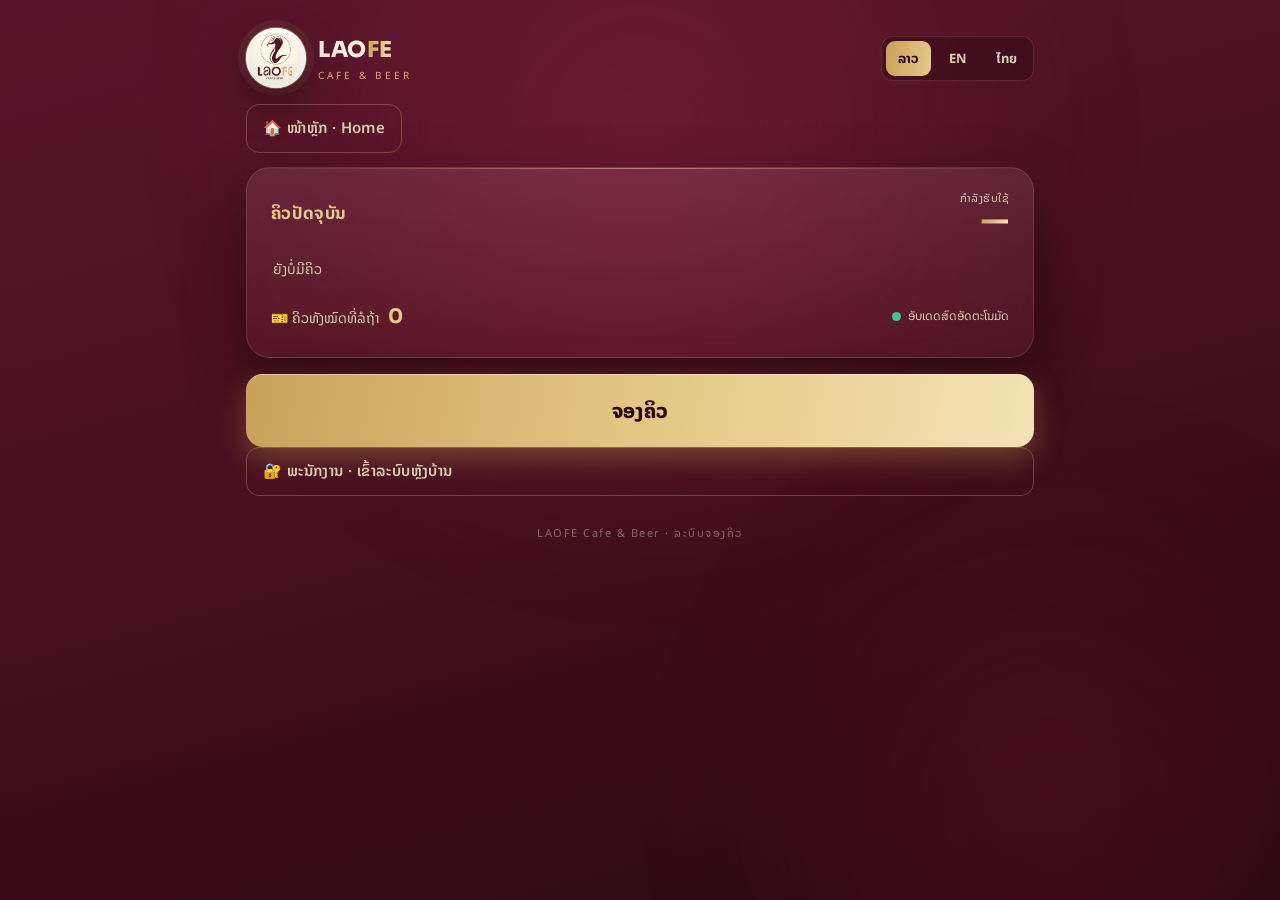
==== queue.html @ 15c80d72 "Add files via upload" ====
<!DOCTYPE html>
<html lang="lo">
<head>
<meta charset="UTF-8">
<meta name="viewport" content="width=device-width, initial-scale=1, viewport-fit=cover">
<title>LAOFE — ຈອງຄິວ</title>
<meta name="theme-color" content="#4A1020">
<link rel="icon" href="[data-uri]">
<link rel="stylesheet" href="theme.css?v7">
<style>.hide{display:none!important}</style>
</head>
<body>
<div class="wrap">

  <!-- topbar: brand + language -->
  <div class="topbar">
    <div class="brand brand-row">
      <div class="mark" id="logo"><img src="[data-uri]" alt="LAOFE"></div>
      <div class="brand-txt">
        <h1>LAO<em>FE</em></h1>
        <div class="sub">CAFE &amp; BEER</div>
      </div>
    </div>
    <div class="langsw" id="langSw">
      <button type="button" data-lang="la">ລາວ</button>
      <button type="button" data-lang="en">EN</button>
      <button type="button" data-lang="th">ไทย</button>
    </div>
  </div>

  <!-- ============ ໜ້າເລີ່ມຕົ້ນ (HOME) ============ -->
  <div id="viewHome">
    <a href="index.html" class="btn ghost small backhome" data-i18n="to_home">🏠 ໜ້າຫຼັກ · Home</a>
    <div class="card board">
      <div class="board-head">
        <h2 style="margin:0" data-i18n="home_title">ຄິວປັດຈຸບັນ</h2>
        <div class="board-now"><span class="board-now-lbl" data-i18n="now_serving">ກຳລັງຮັບໃຊ້</span><span class="bNow board-now-num">—</span></div>
      </div>
      <div class="bGrid grid2"><div class="board-empty" data-i18n="no_queue">ຍັງບໍ່ມີຄິວ</div></div>
      <div class="boardtot">
        <span>🎫 <span data-i18n="total_waiting">ຄິວທັງໝົດທີ່ລໍຖ້າ</span> <b class="bTot">0</b></span>
        <span class="liverow"><span class="livedot"></span><span data-i18n="live_hint">ອັບເດດສົດທຸກ 5 ວິ</span></span>
      </div>
    </div>

    <button class="btn cta-big" id="goBook" data-i18n="book_cta">ຈອງຄິວ</button>
    <a href="admin.html" id="adminLink" class="btn ghost small adminlink" data-i18n="admin_login">🔐 ພະນັກງານ · ເຂົ້າລະບົບຫຼັງບ້ານ</a>
  </div>

  <!-- ============ ໜ້າຈອງຄິວ (BOOK) ============ -->
  <div id="viewBook" class="hide">
    <button class="btn ghost small backbtn" id="backHome">← <span data-i18n="back">ກັບຄືນ</span></button>
    <div class="card">
      <h2 data-i18n="book_title">ຈອງຄິວ</h2>
      <label data-i18n="label_name">ຊື່</label>
      <input id="name" type="text" data-i18n-ph="ph_name" placeholder="ຊື່ຂອງທ່ານ" autocomplete="name">
      <label data-i18n="label_phone">ເບີໂທ</label>
      <input id="phone" type="tel" inputmode="numeric" placeholder="020 xxxx xxxx" autocomplete="tel">
      <label data-i18n="label_people">ຈຳນວນຄົນ</label>
      <div class="stepper">
        <button type="button" id="minus" aria-label="-">−</button>
        <div class="val" id="peopleVal">1</div>
        <button type="button" id="plus" aria-label="+">+</button>
      </div>
      <button class="btn" id="bookBtn" data-i18n="btn_book">ຢືນຢັນຈອງຄິວ</button>
      <div class="err" id="bookErr"></div>
      <div class="notice" data-i18n="book_note">ຈອງແລ້ວຈະໄດ້ເລກຄິວ ແລະ ໜ້ານີ້ຈະແຈ້ງເຕືອນເມື່ອຮອດຄິວ</div>
    </div>
  </div>

  <!-- ============ ໜ້າຄິວ / ຢືນຢັນ (TICKET) ============ -->
  <div id="viewTicket" class="hide">
    <div class="card">
      <div class="ticket">
        <div class="label" data-i18n="your_ticket">ຄິວຂອງທ່ານ</div>
        <div class="ring" id="ring">
          <div class="track" id="ringTrack"></div>
          <div class="inner">
            <div class="big" id="myTicket">—</div>
            <div class="cap" id="ringCap">…</div>
          </div>
        </div>
        <div id="statusPill"><span class="pill wait" data-i18n="waiting">ກຳລັງລໍຖ້າ</span></div>
      </div>

      <div class="stats">
        <div class="stat"><div class="n" id="nowServing">—</div><div class="t" data-i18n="now_serving">ກຳລັງຮັບໃຊ້</div></div>
        <div class="stat"><div class="n" id="ahead">—</div><div class="t" data-i18n="ahead">ຄິວກ່ອນໜ້າ</div></div>
        <div class="stat"><div class="n" id="estWait">—</div><div class="t" data-i18n="wait_min">ລໍຖ້າ (ນາທີ)</div></div>
      </div>

      <div class="totbar"><span>🎫 <span data-i18n="total_waiting">ຄິວທັງໝົດທີ່ລໍຖ້າ</span></span><b id="totalWaiting">—</b></div>

      <div class="board-sub">
        <div class="board-sub-head" data-i18n="all_queues">ຄິວທັງໝົດ · ຄິວຂອງທ່ານເປັນສີທອງ</div>
        <div class="bGrid grid2"><div class="board-empty" data-i18n="no_queue">ຍັງບໍ່ມີຄິວ</div></div>
      </div>

      <div id="turnBanner" class="hide" style="margin-top:16px;text-align:center">
        <span class="pill turn" style="font-size:16px;padding:10px 20px" data-i18n="turn_banner">🔔 ຮອດຄິວທ່ານແລ້ວ! ເຊີນຮັບບໍລິການ</span>
      </div>

      <button class="btn" id="soundBtn" style="margin-top:16px" data-i18n="sound_on">🔔 ເປີດສຽງແຈ້ງເຕືອນ</button>

      <div class="qrbox" id="qrWrap">
        <div id="qr"></div>
        <div class="hint" data-i18n="scan_hint">📱 ສະແກນ QR ນີ້ ເພື່ອຕິດຕາມຄິວໃນມືຖືຂອງທ່ານ</div>
      </div>

      <div id="cdWrap" class="cdwrap hide"><span data-i18n="return_home_in">ກັບໜ້າຫຼັກໃນ</span> <b id="cd">8</b> <span data-i18n="sec">ວິ</span></div>

      <button class="btn ghost" id="cancelBtn" style="margin-top:16px" data-i18n="cancel_q">ຍົກເລີກຄິວ</button>
      <button class="btn ghost small" id="homeBtn" style="margin-top:10px" data-i18n="go_home">🏠 ກັບໜ້າຫຼັກ</button>
      <div class="err" id="tErr"></div>
    </div>
  </div>

  <div class="footer">LAOFE Cafe &amp; Beer · <span data-i18n="foot">ລະບົບຈອງຄິວ</span></div>
</div>

<script>
/* qrcode.min.js (bundled) */
var QRCode;!function(){function a(a){this.mode=c.MODE_8BIT_BYTE,this.data=a,this.parsedData=[];for(var b=[],d=0,e=this.data.length;e>d;d++){var f=this.data.charCodeAt(d);f>65536?(b[0]=240|(1835008&f)>>>18,b[1]=128|(258048&f)>>>12,b[2]=128|(4032&f)>>>6,b[3]=128|63&f):f>2048?(b[0]=224|(61440&f)>>>12,b[1]=128|(4032&f)>>>6,b[2]=128|63&f):f>128?(b[0]=192|(1984&f)>>>6,b[1]=128|63&f):b[0]=f,this.parsedData=this.parsedData.concat(b)}this.parsedData.length!=this.data.length&&(this.parsedData.unshift(191),this.parsedData.unshift(187),this.parsedData.unshift(239))}function b(a,b){this.typeNumber=a,this.errorCorrectLevel=b,this.modules=null,this.moduleCount=0,this.dataCache=null,this.dataList=[]}function i(a,b){if(void 0==a.length)throw new Error(a.length+"/"+b);for(var c=0;c<a.length&&0==a[c];)c++;this.num=new Array(a.length-c+b);for(var d=0;d<a.length-c;d++)this.num[d]=a[d+c]}function j(a,b){this.totalCount=a,this.dataCount=b}function k(){this.buffer=[],this.length=0}function m(){return"undefined"!=typeof CanvasRenderingContext2D}function n(){var a=!1,b=navigator.userAgent;return/android/i.test(b)&&(a=!0,aMat=b.toString().match(/android ([0-9]\.[0-9])/i),aMat&&aMat[1]&&(a=parseFloat(aMat[1]))),a}function r(a,b){for(var c=1,e=s(a),f=0,g=l.length;g>=f;f++){var h=0;switch(b){case d.L:h=l[f][0];break;case d.M:h=l[f][1];break;case d.Q:h=l[f][2];break;case d.H:h=l[f][3]}if(h>=e)break;c++}if(c>l.length)throw new Error("Too long data");return c}function s(a){var b=encodeURI(a).toString().replace(/\%[0-9a-fA-F]{2}/g,"a");return b.length+(b.length!=a?3:0)}a.prototype={getLength:function(){return this.parsedData.length},write:function(a){for(var b=0,c=this.parsedData.length;c>b;b++)a.put(this.parsedData[b],8)}},b.prototype={addData:function(b){var c=new a(b);this.dataList.push(c),this.dataCache=null},isDark:function(a,b){if(0>a||this.moduleCount<=a||0>b||this.moduleCount<=b)throw new Error(a+","+b);return this.modules[a][b]},getModuleCount:function(){return this.moduleCount},make:function(){this.makeImpl(!1,this.getBestMaskPattern())},makeImpl:function(a,c){this.moduleCount=4*this.typeNumber+17,this.modules=new Array(this.moduleCount);for(var d=0;d<this.moduleCount;d++){this.modules[d]=new Array(this.moduleCount);for(var e=0;e<this.moduleCount;e++)this.modules[d][e]=null}this.setupPositionProbePattern(0,0),this.setupPositionProbePattern(this.moduleCount-7,0),this.setupPositionProbePattern(0,this.moduleCount-7),this.setupPositionAdjustPattern(),this.setupTimingPattern(),this.setupTypeInfo(a,c),this.typeNumber>=7&&this.setupTypeNumber(a),null==this.dataCache&&(this.dataCache=b.createData(this.typeNumber,this.errorCorrectLevel,this.dataList)),this.mapData(this.dataCache,c)},setupPositionProbePattern:function(a,b){for(var c=-1;7>=c;c++)if(!(-1>=a+c||this.moduleCount<=a+c))for(var d=-1;7>=d;d++)-1>=b+d||this.moduleCount<=b+d||(this.modules[a+c][b+d]=c>=0&&6>=c&&(0==d||6==d)||d>=0&&6>=d&&(0==c||6==c)||c>=2&&4>=c&&d>=2&&4>=d?!0:!1)},getBestMaskPattern:function(){for(var a=0,b=0,c=0;8>c;c++){this.makeImpl(!0,c);var d=f.getLostPoint(this);(0==c||a>d)&&(a=d,b=c)}return b},createMovieClip:function(a,b,c){var d=a.createEmptyMovieClip(b,c),e=1;this.make();for(var f=0;f<this.modules.length;f++)for(var g=f*e,h=0;h<this.modules[f].length;h++){var i=h*e,j=this.modules[f][h];j&&(d.beginFill(0,100),d.moveTo(i,g),d.lineTo(i+e,g),d.lineTo(i+e,g+e),d.lineTo(i,g+e),d.endFill())}return d},setupTimingPattern:function(){for(var a=8;a<this.moduleCount-8;a++)null==this.modules[a][6]&&(this.modules[a][6]=0==a%2);for(var b=8;b<this.moduleCount-8;b++)null==this.modules[6][b]&&(this.modules[6][b]=0==b%2)},setupPositionAdjustPattern:function(){for(var a=f.getPatternPosition(this.typeNumber),b=0;b<a.length;b++)for(var c=0;c<a.length;c++){var d=a[b],e=a[c];if(null==this.modules[d][e])for(var g=-2;2>=g;g++)for(var h=-2;2>=h;h++)this.modules[d+g][e+h]=-2==g||2==g||-2==h||2==h||0==g&&0==h?!0:!1}},setupTypeNumber:function(a){for(var b=f.getBCHTypeNumber(this.typeNumber),c=0;18>c;c++){var d=!a&&1==(1&b>>c);this.modules[Math.floor(c/3)][c%3+this.moduleCount-8-3]=d}for(var c=0;18>c;c++){var d=!a&&1==(1&b>>c);this.modules[c%3+this.moduleCount-8-3][Math.floor(c/3)]=d}},setupTypeInfo:function(a,b){for(var c=this.errorCorrectLevel<<3|b,d=f.getBCHTypeInfo(c),e=0;15>e;e++){var g=!a&&1==(1&d>>e);6>e?this.modules[e][8]=g:8>e?this.modules[e+1][8]=g:this.modules[this.moduleCount-15+e][8]=g}for(var e=0;15>e;e++){var g=!a&&1==(1&d>>e);8>e?this.modules[8][this.moduleCount-e-1]=g:9>e?this.modules[8][15-e-1+1]=g:this.modules[8][15-e-1]=g}this.modules[this.moduleCount-8][8]=!a},mapData:function(a,b){for(var c=-1,d=this.moduleCount-1,e=7,g=0,h=this.moduleCount-1;h>0;h-=2)for(6==h&&h--;;){for(var i=0;2>i;i++)if(null==this.modules[d][h-i]){var j=!1;g<a.length&&(j=1==(1&a[g]>>>e));var k=f.getMask(b,d,h-i);k&&(j=!j),this.modules[d][h-i]=j,e--,-1==e&&(g++,e=7)}if(d+=c,0>d||this.moduleCount<=d){d-=c,c=-c;break}}}},b.PAD0=236,b.PAD1=17,b.createData=function(a,c,d){for(var e=j.getRSBlocks(a,c),g=new k,h=0;h<d.length;h++){var i=d[h];g.put(i.mode,4),g.put(i.getLength(),f.getLengthInBits(i.mode,a)),i.write(g)}for(var l=0,h=0;h<e.length;h++)l+=e[h].dataCount;if(g.getLengthInBits()>8*l)throw new Error("code length overflow. ("+g.getLengthInBits()+">"+8*l+")");for(g.getLengthInBits()+4<=8*l&&g.put(0,4);0!=g.getLengthInBits()%8;)g.putBit(!1);for(;;){if(g.getLengthInBits()>=8*l)break;if(g.put(b.PAD0,8),g.getLengthInBits()>=8*l)break;g.put(b.PAD1,8)}return b.createBytes(g,e)},b.createBytes=function(a,b){for(var c=0,d=0,e=0,g=new Array(b.length),h=new Array(b.length),j=0;j<b.length;j++){var k=b[j].dataCount,l=b[j].totalCount-k;d=Math.max(d,k),e=Math.max(e,l),g[j]=new Array(k);for(var m=0;m<g[j].length;m++)g[j][m]=255&a.buffer[m+c];c+=k;var n=f.getErrorCorrectPolynomial(l),o=new i(g[j],n.getLength()-1),p=o.mod(n);h[j]=new Array(n.getLength()-1);for(var m=0;m<h[j].length;m++){var q=m+p.getLength()-h[j].length;h[j][m]=q>=0?p.get(q):0}}for(var r=0,m=0;m<b.length;m++)r+=b[m].totalCount;for(var s=new Array(r),t=0,m=0;d>m;m++)for(var j=0;j<b.length;j++)m<g[j].length&&(s[t++]=g[j][m]);for(var m=0;e>m;m++)for(var j=0;j<b.length;j++)m<h[j].length&&(s[t++]=h[j][m]);return s};for(var c={MODE_NUMBER:1,MODE_ALPHA_NUM:2,MODE_8BIT_BYTE:4,MODE_KANJI:8},d={L:1,M:0,Q:3,H:2},e={PATTERN000:0,PATTERN001:1,PATTERN010:2,PATTERN011:3,PATTERN100:4,PATTERN101:5,PATTERN110:6,PATTERN111:7},f={PATTERN_POSITION_TABLE:[[],[6,18],[6,22],[6,26],[6,30],[6,34],[6,22,38],[6,24,42],[6,26,46],[6,28,50],[6,30,54],[6,32,58],[6,34,62],[6,26,46,66],[6,26,48,70],[6,26,50,74],[6,30,54,78],[6,30,56,82],[6,30,58,86],[6,34,62,90],[6,28,50,72,94],[6,26,50,74,98],[6,30,54,78,102],[6,28,54,80,106],[6,32,58,84,110],[6,30,58,86,114],[6,34,62,90,118],[6,26,50,74,98,122],[6,30,54,78,102,126],[6,26,52,78,104,130],[6,30,56,82,108,134],[6,34,60,86,112,138],[6,30,58,86,114,142],[6,34,62,90,118,146],[6,30,54,78,102,126,150],[6,24,50,76,102,128,154],[6,28,54,80,106,132,158],[6,32,58,84,110,136,162],[6,26,54,82,110,138,166],[6,30,58,86,114,142,170]],G15:1335,G18:7973,G15_MASK:21522,getBCHTypeInfo:function(a){for(var b=a<<10;f.getBCHDigit(b)-f.getBCHDigit(f.G15)>=0;)b^=f.G15<<f.getBCHDigit(b)-f.getBCHDigit(f.G15);return(a<<10|b)^f.G15_MASK},getBCHTypeNumber:function(a){for(var b=a<<12;f.getBCHDigit(b)-f.getBCHDigit(f.G18)>=0;)b^=f.G18<<f.getBCHDigit(b)-f.getBCHDigit(f.G18);return a<<12|b},getBCHDigit:function(a){for(var b=0;0!=a;)b++,a>>>=1;return b},getPatternPosition:function(a){return f.PATTERN_POSITION_TABLE[a-1]},getMask:function(a,b,c){switch(a){case e.PATTERN000:return 0==(b+c)%2;case e.PATTERN001:return 0==b%2;case e.PATTERN010:return 0==c%3;case e.PATTERN011:return 0==(b+c)%3;case e.PATTERN100:return 0==(Math.floor(b/2)+Math.floor(c/3))%2;case e.PATTERN101:return 0==b*c%2+b*c%3;case e.PATTERN110:return 0==(b*c%2+b*c%3)%2;case e.PATTERN111:return 0==(b*c%3+(b+c)%2)%2;default:throw new Error("bad maskPattern:"+a)}},getErrorCorrectPolynomial:function(a){for(var b=new i([1],0),c=0;a>c;c++)b=b.multiply(new i([1,g.gexp(c)],0));return b},getLengthInBits:function(a,b){if(b>=1&&10>b)switch(a){case c.MODE_NUMBER:return 10;case c.MODE_ALPHA_NUM:return 9;case c.MODE_8BIT_BYTE:return 8;case c.MODE_KANJI:return 8;default:throw new Error("mode:"+a)}else if(27>b)switch(a){case c.MODE_NUMBER:return 12;case c.MODE_ALPHA_NUM:return 11;case c.MODE_8BIT_BYTE:return 16;case c.MODE_KANJI:return 10;default:throw new Error("mode:"+a)}else{if(!(41>b))throw new Error("type:"+b);switch(a){case c.MODE_NUMBER:return 14;case c.MODE_ALPHA_NUM:return 13;case c.MODE_8BIT_BYTE:return 16;case c.MODE_KANJI:return 12;default:throw new Error("mode:"+a)}}},getLostPoint:function(a){for(var b=a.getModuleCount(),c=0,d=0;b>d;d++)for(var e=0;b>e;e++){for(var f=0,g=a.isDark(d,e),h=-1;1>=h;h++)if(!(0>d+h||d+h>=b))for(var i=-1;1>=i;i++)0>e+i||e+i>=b||(0!=h||0!=i)&&g==a.isDark(d+h,e+i)&&f++;f>5&&(c+=3+f-5)}for(var d=0;b-1>d;d++)for(var e=0;b-1>e;e++){var j=0;a.isDark(d,e)&&j++,a.isDark(d+1,e)&&j++,a.isDark(d,e+1)&&j++,a.isDark(d+1,e+1)&&j++,(0==j||4==j)&&(c+=3)}for(var d=0;b>d;d++)for(var e=0;b-6>e;e++)a.isDark(d,e)&&!a.isDark(d,e+1)&&a.isDark(d,e+2)&&a.isDark(d,e+3)&&a.isDark(d,e+4)&&!a.isDark(d,e+5)&&a.isDark(d,e+6)&&(c+=40);for(var e=0;b>e;e++)for(var d=0;b-6>d;d++)a.isDark(d,e)&&!a.isDark(d+1,e)&&a.isDark(d+2,e)&&a.isDark(d+3,e)&&a.isDark(d+4,e)&&!a.isDark(d+5,e)&&a.isDark(d+6,e)&&(c+=40);for(var k=0,e=0;b>e;e++)for(var d=0;b>d;d++)a.isDark(d,e)&&k++;var l=Math.abs(100*k/b/b-50)/5;return c+=10*l}},g={glog:function(a){if(1>a)throw new Error("glog("+a+")");return g.LOG_TABLE[a]},gexp:function(a){for(;0>a;)a+=255;for(;a>=256;)a-=255;return g.EXP_TABLE[a]},EXP_TABLE:new Array(256),LOG_TABLE:new Array(256)},h=0;8>h;h++)g.EXP_TABLE[h]=1<<h;for(var h=8;256>h;h++)g.EXP_TABLE[h]=g.EXP_TABLE[h-4]^g.EXP_TABLE[h-5]^g.EXP_TABLE[h-6]^g.EXP_TABLE[h-8];for(var h=0;255>h;h++)g.LOG_TABLE[g.EXP_TABLE[h]]=h;i.prototype={get:function(a){return this.num[a]},getLength:function(){return this.num.length},multiply:function(a){for(var b=new Array(this.getLength()+a.getLength()-1),c=0;c<this.getLength();c++)for(var d=0;d<a.getLength();d++)b[c+d]^=g.gexp(g.glog(this.get(c))+g.glog(a.get(d)));return new i(b,0)},mod:function(a){if(this.getLength()-a.getLength()<0)return this;for(var b=g.glog(this.get(0))-g.glog(a.get(0)),c=new Array(this.getLength()),d=0;d<this.getLength();d++)c[d]=this.get(d);for(var d=0;d<a.getLength();d++)c[d]^=g.gexp(g.glog(a.get(d))+b);return new i(c,0).mod(a)}},j.RS_BLOCK_TABLE=[[1,26,19],[1,26,16],[1,26,13],[1,26,9],[1,44,34],[1,44,28],[1,44,22],[1,44,16],[1,70,55],[1,70,44],[2,35,17],[2,35,13],[1,100,80],[2,50,32],[2,50,24],[4,25,9],[1,134,108],[2,67,43],[2,33,15,2,34,16],[2,33,11,2,34,12],[2,86,68],[4,43,27],[4,43,19],[4,43,15],[2,98,78],[4,49,31],[2,32,14,4,33,15],[4,39,13,1,40,14],[2,121,97],[2,60,38,2,61,39],[4,40,18,2,41,19],[4,40,14,2,41,15],[2,146,116],[3,58,36,2,59,37],[4,36,16,4,37,17],[4,36,12,4,37,13],[2,86,68,2,87,69],[4,69,43,1,70,44],[6,43,19,2,44,20],[6,43,15,2,44,16],[4,101,81],[1,80,50,4,81,51],[4,50,22,4,51,23],[3,36,12,8,37,13],[2,116,92,2,117,93],[6,58,36,2,59,37],[4,46,20,6,47,21],[7,42,14,4,43,15],[4,133,107],[8,59,37,1,60,38],[8,44,20,4,45,21],[12,33,11,4,34,12],[3,145,115,1,146,116],[4,64,40,5,65,41],[11,36,16,5,37,17],[11,36,12,5,37,13],[5,109,87,1,110,88],[5,65,41,5,66,42],[5,54,24,7,55,25],[11,36,12],[5,122,98,1,123,99],[7,73,45,3,74,46],[15,43,19,2,44,20],[3,45,15,13,46,16],[1,135,107,5,136,108],[10,74,46,1,75,47],[1,50,22,15,51,23],[2,42,14,17,43,15],[5,150,120,1,151,121],[9,69,43,4,70,44],[17,50,22,1,51,23],[2,42,14,19,43,15],[3,141,113,4,142,114],[3,70,44,11,71,45],[17,47,21,4,48,22],[9,39,13,16,40,14],[3,135,107,5,136,108],[3,67,41,13,68,42],[15,54,24,5,55,25],[15,43,15,10,44,16],[4,144,116,4,145,117],[17,68,42],[17,50,22,6,51,23],[19,46,16,6,47,17],[2,139,111,7,140,112],[17,74,46],[7,54,24,16,55,25],[34,37,13],[4,151,121,5,152,122],[4,75,47,14,76,48],[11,54,24,14,55,25],[16,45,15,14,46,16],[6,147,117,4,148,118],[6,73,45,14,74,46],[11,54,24,16,55,25],[30,46,16,2,47,17],[8,132,106,4,133,107],[8,75,47,13,76,48],[7,54,24,22,55,25],[22,45,15,13,46,16],[10,142,114,2,143,115],[19,74,46,4,75,47],[28,50,22,6,51,23],[33,46,16,4,47,17],[8,152,122,4,153,123],[22,73,45,3,74,46],[8,53,23,26,54,24],[12,45,15,28,46,16],[3,147,117,10,148,118],[3,73,45,23,74,46],[4,54,24,31,55,25],[11,45,15,31,46,16],[7,146,116,7,147,117],[21,73,45,7,74,46],[1,53,23,37,54,24],[19,45,15,26,46,16],[5,145,115,10,146,116],[19,75,47,10,76,48],[15,54,24,25,55,25],[23,45,15,25,46,16],[13,145,115,3,146,116],[2,74,46,29,75,47],[42,54,24,1,55,25],[23,45,15,28,46,16],[17,145,115],[10,74,46,23,75,47],[10,54,24,35,55,25],[19,45,15,35,46,16],[17,145,115,1,146,116],[14,74,46,21,75,47],[29,54,24,19,55,25],[11,45,15,46,46,16],[13,145,115,6,146,116],[14,74,46,23,75,47],[44,54,24,7,55,25],[59,46,16,1,47,17],[12,151,121,7,152,122],[12,75,47,26,76,48],[39,54,24,14,55,25],[22,45,15,41,46,16],[6,151,121,14,152,122],[6,75,47,34,76,48],[46,54,24,10,55,25],[2,45,15,64,46,16],[17,152,122,4,153,123],[29,74,46,14,75,47],[49,54,24,10,55,25],[24,45,15,46,46,16],[4,152,122,18,153,123],[13,74,46,32,75,47],[48,54,24,14,55,25],[42,45,15,32,46,16],[20,147,117,4,148,118],[40,75,47,7,76,48],[43,54,24,22,55,25],[10,45,15,67,46,16],[19,148,118,6,149,119],[18,75,47,31,76,48],[34,54,24,34,55,25],[20,45,15,61,46,16]],j.getRSBlocks=function(a,b){var c=j.getRsBlockTable(a,b);if(void 0==c)throw new Error("bad rs block @ typeNumber:"+a+"/errorCorrectLevel:"+b);for(var d=c.length/3,e=[],f=0;d>f;f++)for(var g=c[3*f+0],h=c[3*f+1],i=c[3*f+2],k=0;g>k;k++)e.push(new j(h,i));return e},j.getRsBlockTable=function(a,b){switch(b){case d.L:return j.RS_BLOCK_TABLE[4*(a-1)+0];case d.M:return j.RS_BLOCK_TABLE[4*(a-1)+1];case d.Q:return j.RS_BLOCK_TABLE[4*(a-1)+2];case d.H:return j.RS_BLOCK_TABLE[4*(a-1)+3];default:return void 0}},k.prototype={get:function(a){var b=Math.floor(a/8);return 1==(1&this.buffer[b]>>>7-a%8)},put:function(a,b){for(var c=0;b>c;c++)this.putBit(1==(1&a>>>b-c-1))},getLengthInBits:function(){return this.length},putBit:function(a){var b=Math.floor(this.length/8);this.buffer.length<=b&&this.buffer.push(0),a&&(this.buffer[b]|=128>>>this.length%8),this.length++}};var l=[[17,14,11,7],[32,26,20,14],[53,42,32,24],[78,62,46,34],[106,84,60,44],[134,106,74,58],[154,122,86,64],[192,152,108,84],[230,180,130,98],[271,213,151,119],[321,251,177,137],[367,287,203,155],[425,331,241,177],[458,362,258,194],[520,412,292,220],[586,450,322,250],[644,504,364,280],[718,560,394,310],[792,624,442,338],[858,666,482,382],[929,711,509,403],[1003,779,565,439],[1091,857,611,461],[1171,911,661,511],[1273,997,715,535],[1367,1059,751,593],[1465,1125,805,625],[1528,1190,868,658],[1628,1264,908,698],[1732,1370,982,742],[1840,1452,1030,790],[1952,1538,1112,842],[2068,1628,1168,898],[2188,1722,1228,958],[2303,1809,1283,983],[2431,1911,1351,1051],[2563,1989,1423,1093],[2699,2099,1499,1139],[2809,2213,1579,1219],[2953,2331,1663,1273]],o=function(){var a=function(a,b){this._el=a,this._htOption=b};return a.prototype.draw=function(a){function g(a,b){var c=document.createElementNS("http://www.w3.org/2000/svg",a);for(var d in b)b.hasOwnProperty(d)&&c.setAttribute(d,b[d]);return c}var b=this._htOption,c=this._el,d=a.getModuleCount();Math.floor(b.width/d),Math.floor(b.height/d),this.clear();var h=g("svg",{viewBox:"0 0 "+String(d)+" "+String(d),width:"100%",height:"100%",fill:b.colorLight});h.setAttributeNS("http://www.w3.org/2000/xmlns/","xmlns:xlink","http://www.w3.org/1999/xlink"),c.appendChild(h),h.appendChild(g("rect",{fill:b.colorDark,width:"1",height:"1",id:"template"}));for(var i=0;d>i;i++)for(var j=0;d>j;j++)if(a.isDark(i,j)){var k=g("use",{x:String(i),y:String(j)});k.setAttributeNS("http://www.w3.org/1999/xlink","href","#template"),h.appendChild(k)}},a.prototype.clear=function(){for(;this._el.hasChildNodes();)this._el.removeChild(this._el.lastChild)},a}(),p="svg"===document.documentElement.tagName.toLowerCase(),q=p?o:m()?function(){function a(){this._elImage.src=this._elCanvas.toDataURL("image/png"),this._elImage.style.display="block",this._elCanvas.style.display="none"}function d(a,b){var c=this;if(c._fFail=b,c._fSuccess=a,null===c._bSupportDataURI){var d=document.createElement("img"),e=function(){c._bSupportDataURI=!1,c._fFail&&_fFail.call(c)},f=function(){c._bSupportDataURI=!0,c._fSuccess&&c._fSuccess.call(c)};return d.onabort=e,d.onerror=e,d.onload=f,d.src="[data-uri]",void 0}c._bSupportDataURI===!0&&c._fSuccess?c._fSuccess.call(c):c._bSupportDataURI===!1&&c._fFail&&c._fFail.call(c)}if(this._android&&this._android<=2.1){var b=1/window.devicePixelRatio,c=CanvasRenderingContext2D.prototype.drawImage;CanvasRenderingContext2D.prototype.drawImage=function(a,d,e,f,g,h,i,j){if("nodeName"in a&&/img/i.test(a.nodeName))for(var l=arguments.length-1;l>=1;l--)arguments[l]=arguments[l]*b;else"undefined"==typeof j&&(arguments[1]*=b,arguments[2]*=b,arguments[3]*=b,arguments[4]*=b);c.apply(this,arguments)}}var e=function(a,b){this._bIsPainted=!1,this._android=n(),this._htOption=b,this._elCanvas=document.createElement("canvas"),this._elCanvas.width=b.width,this._elCanvas.height=b.height,a.appendChild(this._elCanvas),this._el=a,this._oContext=this._elCanvas.getContext("2d"),this._bIsPainted=!1,this._elImage=document.createElement("img"),this._elImage.style.display="none",this._el.appendChild(this._elImage),this._bSupportDataURI=null};return e.prototype.draw=function(a){var b=this._elImage,c=this._oContext,d=this._htOption,e=a.getModuleCount(),f=d.width/e,g=d.height/e,h=Math.round(f),i=Math.round(g);b.style.display="none",this.clear();for(var j=0;e>j;j++)for(var k=0;e>k;k++){var l=a.isDark(j,k),m=k*f,n=j*g;c.strokeStyle=l?d.colorDark:d.colorLight,c.lineWidth=1,c.fillStyle=l?d.colorDark:d.colorLight,c.fillRect(m,n,f,g),c.strokeRect(Math.floor(m)+.5,Math.floor(n)+.5,h,i),c.strokeRect(Math.ceil(m)-.5,Math.ceil(n)-.5,h,i)}this._bIsPainted=!0},e.prototype.makeImage=function(){this._bIsPainted&&d.call(this,a)},e.prototype.isPainted=function(){return this._bIsPainted},e.prototype.clear=function(){this._oContext.clearRect(0,0,this._elCanvas.width,this._elCanvas.height),this._bIsPainted=!1},e.prototype.round=function(a){return a?Math.floor(1e3*a)/1e3:a},e}():function(){var a=function(a,b){this._el=a,this._htOption=b};return a.prototype.draw=function(a){for(var b=this._htOption,c=this._el,d=a.getModuleCount(),e=Math.floor(b.width/d),f=Math.floor(b.height/d),g=['<table style="border:0;border-collapse:collapse;">'],h=0;d>h;h++){g.push("<tr>");for(var i=0;d>i;i++)g.push('<td style="border:0;border-collapse:collapse;padding:0;margin:0;width:'+e+"px;height:"+f+"px;background-color:"+(a.isDark(h,i)?b.colorDark:b.colorLight)+';"></td>');g.push("</tr>")}g.push("</table>"),c.innerHTML=g.join("");var j=c.childNodes[0],k=(b.width-j.offsetWidth)/2,l=(b.height-j.offsetHeight)/2;k>0&&l>0&&(j.style.margin=l+"px "+k+"px")},a.prototype.clear=function(){this._el.innerHTML=""},a}();QRCode=function(a,b){if(this._htOption={width:256,height:256,typeNumber:4,colorDark:"#000000",colorLight:"#ffffff",correctLevel:d.H},"string"==typeof b&&(b={text:b}),b)for(var c in b)this._htOption[c]=b[c];"string"==typeof a&&(a=document.getElementById(a)),this._android=n(),this._el=a,this._oQRCode=null,this._oDrawing=new q(this._el,this._htOption),this._htOption.text&&this.makeCode(this._htOption.text)},QRCode.prototype.makeCode=function(a){this._oQRCode=new b(r(a,this._htOption.correctLevel),this._htOption.correctLevel),this._oQRCode.addData(a),this._oQRCode.make(),this._el.title=a,this._oDrawing.draw(this._oQRCode),this.makeImage()},QRCode.prototype.makeImage=function(){"function"==typeof this._oDrawing.makeImage&&(!this._android||this._android>=3)&&this._oDrawing.makeImage()},QRCode.prototype.clear=function(){this._oDrawing.clear()},QRCode.CorrectLevel=d}();
</script>
<script src="config.js"></script>
<script src="api.js?v7"></script>
<script src="alert.js?v7"></script>
<script>
(function(){
  var C = window.LAOFE_CONFIG || {};
  var POLL = Math.min(parseInt(C.POLL_MS,10)||2000, 2000);  // ໄວສຸດ ~2 ວິ
  var els = function(id){return document.getElementById(id);};
  var storeKey = 'laofe_ticket';

  /* ---------- ພາສາ (LA / EN / TH) ---------- */
  var I18N = {
    la:{ home_title:'ຄິວປັດຈຸບັນ', now_serving:'ກຳລັງຮັບໃຊ້', total_waiting:'ຄິວທັງໝົດທີ່ລໍຖ້າ',
      no_queue:'ຍັງບໍ່ມີຄິວ', book_cta:'ຈອງຄິວ', book_title:'ຈອງຄິວ', label_name:'ຊື່', ph_name:'ຊື່ຂອງທ່ານ',
      label_phone:'ເບີໂທ', label_people:'ຈຳນວນຄົນ', btn_book:'ຢືນຢັນຈອງຄິວ', back:'ກັບຄືນ',
      book_note:'ຈອງແລ້ວຈະໄດ້ເລກຄິວ ແລະ ໜ້ານີ້ຈະແຈ້ງເຕືອນເມື່ອຮອດຄິວ',
      your_ticket:'ຄິວຂອງທ່ານ', ahead:'ຄິວກ່ອນໜ້າ', wait_min:'ລໍຖ້າ (ນາທີ)', waiting:'ກຳລັງລໍຖ້າ',
      your_turn:'ຮອດຄິວແລ້ວ', turn_banner:'🔔 ຮອດຄິວທ່ານແລ້ວ! ເຊີນຮັບບໍລິການ',
      sound_on:'🔔 ເປີດສຽງແຈ້ງເຕືອນ', sound_done:'🔔 ເປີດສຽງແລ້ວ',
      scan_hint:'📱 ສະແກນ QR ນີ້ ເພື່ອຕິດຕາມຄິວໃນມືຖືຂອງທ່ານ',
      cancel_q:'ຍົກເລີກຄິວ', go_home:'🏠 ກັບໜ້າຫຼັກ', all_queues:'ຄິວທັງໝົດ · ຄິວຂອງທ່ານເປັນສີທອງ',
      thanks_done:'ຮັບບໍລິການແລ້ວ ຂອບໃຈ 🙏', return_home_in:'ກັບໜ້າຫຼັກໃນ', sec:'ວິ',
      admin_login:'🔐 ພະນັກງານ · ເຂົ້າລະບົບຫຼັງບ້ານ', foot:'ລະບົບຈອງຄິວ',
      booking:'ກຳລັງຈອງ...', issuing:'ກຳລັງອອກເລກຄິວ...', err_name:'ກະລຸນາໃສ່ຊື່', err_phone:'ກະລຸນາໃສ່ເບີໂທໃຫ້ຖືກຕ້ອງ',
      you_next:'ທ່ານແມ່ນຄິວຕໍ່ໄປ', n_more:'ອີກ {n} ຄິວ', skipped:'ຄິວຖືກຂ້າມ ກະລຸນາຕິດຕໍ່ພະນັກງານ',
      cancelled:'ຍົກເລີກແລ້ວ', notfound:'ບໍ່ພົບຄິວນີ້', confirm_cancel:'ຕ້ອງການຍົກເລີກຄິວ',
      err_cfg:'⚠️ ຍັງບໍ່ໄດ້ຕັ້ງຄ່າ API_URL — ເບິ່ງຄູ່ມືຕິດຕັ້ງ', label_serving:'ກຳລັງຮັບໃຊ້', label_mine:'ຄິວຂອງທ່ານ', live_hint:'ອັບເດດສົດອັດຕະໂນມັດ', to_home:'🏠 ໜ້າຫຼັກ · Home' },
    en:{ home_title:'Current Queue', now_serving:'Now serving', total_waiting:'Total waiting',
      no_queue:'No queue yet', book_cta:'Book a Queue', book_title:'Book a Queue', label_name:'Name', ph_name:'Your name',
      label_phone:'Phone', label_people:'People', btn_book:'Confirm Booking', back:'Back',
      book_note:'You will get a queue number and this screen alerts you when it is your turn',
      your_ticket:'Your Queue', ahead:'Ahead of you', wait_min:'Wait (min)', waiting:'Waiting',
      your_turn:'Your turn!', turn_banner:"🔔 It's your turn! Please come to the counter",
      sound_on:'🔔 Enable sound alert', sound_done:'🔔 Sound enabled',
      scan_hint:'📱 Scan this QR to track your queue on your phone',
      cancel_q:'Cancel queue', go_home:'🏠 Home', all_queues:'All queues · yours in gold',
      thanks_done:'Served. Thank you 🙏', return_home_in:'Back to home in', sec:'s',
      admin_login:'🔐 Staff · Admin login', foot:'Queue System',
      booking:'Booking...', issuing:'Issuing your number...', err_name:'Please enter your name', err_phone:'Please enter a valid phone',
      you_next:"You're next", n_more:'{n} ahead', skipped:'Queue skipped, please contact staff',
      cancelled:'Cancelled', notfound:'Queue not found', confirm_cancel:'Cancel queue',
      err_cfg:'⚠️ API_URL not set — see setup guide', label_serving:'Serving', label_mine:'You', live_hint:'Live · auto-updating', to_home:'🏠 Home' },
    th:{ home_title:'คิวปัจจุบัน', now_serving:'กำลังให้บริการ', total_waiting:'คิวที่รอทั้งหมด',
      no_queue:'ยังไม่มีคิว', book_cta:'จองคิว', book_title:'จองคิว', label_name:'ชื่อ', ph_name:'ชื่อของคุณ',
      label_phone:'เบอร์โทร', label_people:'จำนวนคน', btn_book:'ยืนยันจองคิว', back:'กลับ',
      book_note:'จองแล้วจะได้หมายเลขคิว และหน้านี้จะแจ้งเตือนเมื่อถึงคิว',
      your_ticket:'คิวของคุณ', ahead:'คิวก่อนหน้า', wait_min:'รอ (นาที)', waiting:'กำลังรอ',
      your_turn:'ถึงคิวแล้ว', turn_banner:'🔔 ถึงคิวคุณแล้ว! เชิญรับบริการ',
      sound_on:'🔔 เปิดเสียงแจ้งเตือน', sound_done:'🔔 เปิดเสียงแล้ว',
      scan_hint:'📱 สแกน QR นี้เพื่อติดตามคิวบนมือถือของคุณ',
      cancel_q:'ยกเลิกคิว', go_home:'🏠 หน้าหลัก', all_queues:'คิวทั้งหมด · คิวคุณเป็นสีทอง',
      thanks_done:'รับบริการแล้ว ขอบคุณ 🙏', return_home_in:'กลับหน้าหลักใน', sec:'วิ',
      admin_login:'🔐 พนักงาน · เข้าระบบหลังบ้าน', foot:'ระบบจองคิว',
      booking:'กำลังจอง...', issuing:'กำลังออกหมายเลขคิว...', err_name:'กรุณากรอกชื่อ', err_phone:'กรุณากรอกเบอร์ให้ถูกต้อง',
      you_next:'คุณคือคิวถัดไป', n_more:'อีก {n} คิว', skipped:'คิวถูกข้าม กรุณาติดต่อพนักงาน',
      cancelled:'ยกเลิกแล้ว', notfound:'ไม่พบคิวนี้', confirm_cancel:'ต้องการยกเลิกคิว',
      err_cfg:'⚠️ ยังไม่ได้ตั้งค่า API_URL — ดูคู่มือติดตั้ง', label_serving:'ให้บริการ', label_mine:'คุณ', live_hint:'อัปเดตสดอัตโนมัติ', to_home:'🏠 หน้าหลัก · Home' }
  };
  var lang = 'la';
  try{ lang = localStorage.getItem('laofe_lang') || 'la'; }catch(e){}
  if(!I18N[lang]) lang='la';
  function t(k){ return (I18N[lang] && I18N[lang][k]!=null) ? I18N[lang][k] : (I18N.la[k]!=null? I18N.la[k] : k); }
  function tn(k,n){ return t(k).replace('{n}', n); }
  var lastBoard=null, lastStatus=null;
  function applyLang(){
    document.documentElement.lang = lang==='th'?'th':(lang==='en'?'en':'lo');
    var ns=document.querySelectorAll('[data-i18n]');
    for(var i=0;i<ns.length;i++) ns[i].textContent = t(ns[i].getAttribute('data-i18n'));
    var ps=document.querySelectorAll('[data-i18n-ph]');
    for(var j=0;j<ps.length;j++) ps[j].setAttribute('placeholder', t(ps[j].getAttribute('data-i18n-ph')));
    var lb=document.querySelectorAll('#langSw button');
    for(var b=0;b<lb.length;b++) lb[b].classList.toggle('active', lb[b].getAttribute('data-lang')===lang);
    if(lastBoard) renderBoard(lastBoard);
    if(lastStatus && !els('viewTicket').classList.contains('hide')) renderStatus(lastStatus);
  }
  (function(){
    var lb=document.querySelectorAll('#langSw button');
    for(var b=0;b<lb.length;b++){ (function(btn){ btn.onclick=function(){ lang=btn.getAttribute('data-lang'); try{localStorage.setItem('laofe_lang',lang);}catch(e){} applyLang(); }; })(lb[b]); }
  })();

  /* ---------- ຕົວແປ ---------- */
  var myTicket=null, soundOn=false, timer=null, boardTimer=null, cdTimer=null;
  var lastServing=null, alerted=false, lastRecall=null, kioskMode=false, autoReturnSec=8;

  /* ---------- stepper ---------- */
  var people=1;
  function renderPeople(){ els('peopleVal').textContent=people; }
  els('minus').onclick=function(){ if(people>1){people--;renderPeople();} };
  els('plus').onclick =function(){ if(people<30){people++;renderPeople();} };

  function showErr(id,m){ var e=els(id); e.textContent=m; e.style.display='block'; }
  function hideErr(id){ els(id).style.display='none'; }

  /* ---------- ນຳທາງ ---------- */
  function showHome(){
    stop(); stopCountdown();
    els('viewBook').classList.add('hide');
    els('viewTicket').classList.add('hide');
    els('viewHome').classList.remove('hide');
    try{ history.replaceState(null,'',location.pathname); }catch(e){}
  }
  function showBook(){
    els('viewHome').classList.add('hide');
    els('viewTicket').classList.add('hide');
    els('viewBook').classList.remove('hide');
    hideErr('bookErr');
  }
  els('goBook').onclick=showBook;
  els('backHome').onclick=showHome;
  els('homeBtn').onclick=function(){ clearTicket(); myTicket=null; showHome(); };

  /* ---------- ຈອງຄິວ ---------- */
  els('bookBtn').onclick = async function(){
    hideErr('bookErr');
    var name=els('name').value.trim(), phone=els('phone').value.trim();
    if(!name){ showErr('bookErr',t('err_name')); return; }
    if(!phone || phone.replace(/\D/g,'').length<6){ showErr('bookErr',t('err_phone')); return; }
    try{ LAOFE_ALERT.prime(); }catch(e){}
    soundOn=true;
    // ── optimistic: ປ່ຽນເປັນໜ້າຄິວທັນທີ ພ້ອມ "ກຳລັງອອກເລກຄິວ..." (ບໍ່ໃຫ້ຄ້າງຢູ່ປຸ່ມ) ──
    els('viewHome').classList.add('hide');
    els('viewBook').classList.add('hide');
    els('adminLink') && els('adminLink').classList.add('hide');
    els('viewTicket').classList.remove('hide');
    els('myTicket').innerHTML='<span class="spin"></span>';
    els('ringCap').textContent=t('issuing');
    els('statusPill').innerHTML='<span class="pill wait">'+t('issuing')+'</span>';
    els('qrWrap').classList.add('hide'); els('cdWrap').classList.add('hide');
    els('turnBanner').classList.add('hide'); els('cancelBtn').classList.add('hide');
    try{
      var r=await LAOFE_API.book(name,phone,people);
      if(!r||!r.ok) throw new Error((r&&r.error)||'error');
      saveTicket(r.ticket);
      els('cancelBtn').classList.remove('hide');
      openTicket(r.ticket, true);   // ຕື່ມເລກຄິວ + QR ທັນທີ; poll ຈະຕື່ມສະຖານະ
    }catch(err){
      els('viewTicket').classList.add('hide'); els('myTicket').textContent='—'; els('cancelBtn').classList.remove('hide');
      showBook(); showErr('bookErr','Error: '+err.message);
    }
  };

  /* ---------- ຄິວ (kiosk / ສ່ວນຕົວ) ---------- */
  function openTicket(ticket, kiosk, initial){
    myTicket=ticket; kioskMode=kiosk; alerted=false;
    els('viewHome').classList.add('hide');
    els('viewBook').classList.add('hide');
    els('viewTicket').classList.remove('hide');
    els('myTicket').textContent=myTicket;                 // ← ເລກຄິວຂຶ້ນທັນທີ
    els('ringCap').textContent=t('waiting');
    els('statusPill').innerHTML='<span class="pill wait">'+t('waiting')+'</span>';
    // QR: ສະແດງສະເພາະ kiosk (ຫຼັງຈອງ); ຝັ່ງລູກຄ້າທີ່ສະແກນເຂົ້າແລ້ວ = ເຊື່ອງ
    if(kiosk){ els('qrWrap').classList.remove('hide'); makeQR(); }
    else { els('qrWrap').classList.add('hide'); }
    els('cancelBtn').classList.toggle('hide', false);
    if(initial) renderStatus(initial);
    poll();
    if(kiosk) startCountdown(autoReturnSec);
  }

  function makeQR(){
    var box=els('qr'); box.innerHTML='';
    var link=location.origin+location.pathname+'?ticket='+encodeURIComponent(myTicket);
    try{ new QRCode(box,{text:link,width:150,height:150,colorDark:'#4A1020',colorLight:'#ffffff',correctLevel:QRCode.CorrectLevel.M}); }
    catch(e){ box.textContent=link; }
  }

  function saveTicket(tk){ try{ localStorage.setItem(storeKey, JSON.stringify({ticket:tk,date:new Date().toISOString().slice(0,10)})); }catch(e){} }
  function loadTicket(){
    var u=new URLSearchParams(location.search).get('ticket'); if(u) return {ticket:u,scanned:true};
    try{ var s=JSON.parse(localStorage.getItem(storeKey)||'null'); if(s&&s.date===new Date().toISOString().slice(0,10)) return {ticket:s.ticket,scanned:false}; }catch(e){}
    return null;
  }
  function clearTicket(){ try{ localStorage.removeItem(storeKey); }catch(e){} }

  /* ---------- ນັບຖອຍຫຼັງ (kiosk) ---------- */
  function startCountdown(sec){
    stopCountdown();
    var n=parseInt(sec,10)||0;
    if(n<=0) return;
    els('cdWrap').classList.remove('hide'); els('cd').textContent=n;
    cdTimer=setInterval(function(){ n--; els('cd').textContent=n; if(n<=0){ stopCountdown(); clearTicket(); myTicket=null; showHome(); } },1000);
  }
  function stopCountdown(){ if(cdTimer){clearInterval(cdTimer);cdTimer=null;} els('cdWrap').classList.add('hide'); }

  /* ---------- ກະດານຄິວ (cards 2 ຖັນ) ---------- */
  var lastGridHtml=null;
  function setAll(cls,txt){ var ns=document.querySelectorAll('.'+cls); for(var i=0;i<ns.length;i++){ if(ns[i].textContent!==String(txt)) ns[i].textContent=txt; } }
  function renderBoard(d){
    lastBoard=d;
    if(d.autoReturnSec!=null) autoReturnSec=d.autoReturnSec;
    setAll('bNow', d.nowServing||'—');
    setAll('bTot', d.totalWaiting==null?0:d.totalWaiting);
    var serving=d.nowServing||'';
    var list=(d.called||[]).concat(d.waiting||[]);
    var html;
    if(list.length===0){ html='<div class="board-empty">'+t('no_queue')+'</div>'; }
    else{
      html='';
      for(var i=0;i<list.length;i++){
        var tk=list[i], cls='qcard', lbl='';
        if(tk===serving){ cls+=' serving'; lbl=t('label_serving'); }
        if(myTicket && tk===myTicket){ cls+=' mine'; lbl=t('label_mine'); }
        html+='<div class="'+cls+'"><div class="qn">'+tk+'</div>'+(lbl?'<div class="ql">'+lbl+'</div>':'')+'</div>';
      }
    }
    // ອັບເດດ DOM ສະເພາະເມື່ອຄິວປ່ຽນ → ບໍ່ໃຫ້ກະພິບ (smooth)
    if(html!==lastGridHtml){
      lastGridHtml=html;
      var grids=document.querySelectorAll('.bGrid');
      for(var g=0;g<grids.length;g++){ grids[g].innerHTML=html; grids[g].classList.remove('fadein'); void grids[g].offsetWidth; grids[g].classList.add('fadein'); }
    }
  }
  async function boardTick(){
    try{ var d=await LAOFE_API.board(); if(d&&d.ok) renderBoard(d); }catch(e){}
    boardTimer=setTimeout(boardTick, POLL);
  }
  function startBoard(){ if(boardTimer) return; boardTick(); }

  /* ---------- ສະຖານະຄິວຂອງຕົນ ---------- */
  function renderStatus(r){
    lastStatus=r;
    els('nowServing').textContent = r.nowServing || '—';
    els('ahead').textContent = (r.ahead==null?'—':r.ahead);
    els('estWait').textContent = (r.estMinutes==null?'—':(r.estMinutes===0?'~0':'~'+r.estMinutes));
    if(els('totalWaiting')) els('totalWaiting').textContent = (r.totalWaiting==null?'—':r.totalWaiting);

    (function(){
      var ring=els('ring'), track=els('ringTrack'), cap=els('ringCap');
      if(!ring) return;
      var myN=parseInt(String(myTicket).replace(/\D/g,''),10)||0;
      var svN=parseInt(String(r.nowServing||'').replace(/\D/g,''),10)||0;
      var pct=(myN>0)?Math.max(0,Math.min(1,svN/myN)):0;
      if(r.isMyTurn){ ring.classList.add('turn'); cap.textContent=t('your_turn'); }
      else{ ring.classList.remove('turn'); track.style.setProperty('--pct',(pct*360)+'deg');
        cap.textContent = (r.ahead==null?'':(r.ahead===0? t('you_next') : tn('n_more', r.ahead))); }
    })();

    var pill=els('statusPill'), banner=els('turnBanner'), card=els('viewTicket');
    var st=r.myStatus;
    banner.classList.add('hide'); card.classList.remove('flashing');

    if(st==='cancelled'){ pill.innerHTML='<span class="pill cancel">'+t('cancelled')+'</span>'; stop(); clearTicket(); setTimeout(goHome, (autoReturnSec||8)*1000); return; }
    if(st==='done' || st==='closed'){
      var cap2=els('ringCap'); if(cap2) cap2.textContent='🙏';
      pill.innerHTML='<span class="pill done">'+t('thanks_done')+'</span>';
      stop(); clearTicket(); startCountdown(autoReturnSec); return;
    }
    if(st==='skipped'){ pill.innerHTML='<span class="pill cancel">'+t('skipped')+'</span>'; return; }
    if(st==='notfound'){ pill.innerHTML='<span class="pill done">'+t('notfound')+'</span>'; return; }

    if(r.isMyTurn){
      pill.innerHTML='<span class="pill turn">'+t('your_turn')+'</span>';
      banner.classList.remove('hide'); card.classList.add('flashing');
      if(soundOn && !alerted){ LAOFE_ALERT.ring(myTicket); alerted=true; }
    }else{
      pill.innerHTML='<span class="pill wait">'+t('waiting')+' · '+(r.ahead==null?'':tn('n_more',r.ahead))+'</span>';
      alerted=false;
      if(soundOn && r.ahead===1 && lastServing!==r.nowServing){ LAOFE_ALERT.soft(); }
    }
    lastServing=r.nowServing;
    if(r.recallStamp && r.recallStamp!==lastRecall && r.isMyTurn){ if(soundOn) LAOFE_ALERT.ring(myTicket); }
    lastRecall=r.recallStamp;
  }

  async function poll(){
    try{ var r=await LAOFE_API.status(myTicket); if(r&&r.ok){ hideErr('tErr'); renderStatus(r); } }
    catch(e){ /* silent retry */ }
    timer=setTimeout(poll, POLL);
  }
  function stop(){ if(timer){ clearTimeout(timer); timer=null; } }

  function goHome(){ stop(); stopCountdown(); clearTicket(); myTicket=null; showHome(); }

  els('soundBtn').onclick=function(){ LAOFE_ALERT.prime(); LAOFE_ALERT.soft(); soundOn=true; this.textContent=t('sound_done'); this.disabled=true; this.style.opacity=.6; };
  els('cancelBtn').onclick=function(){ if(!confirm(t('confirm_cancel')+' '+myTicket+' ?')) return; var tk=myTicket; goHome(); try{ LAOFE_API.cancel(tk); }catch(e){} };  // ໄປທັນທີ, ຍົກເລີກພື້ນຫຼັງ

  /* ---------- init ---------- */
  applyLang();
  var existing = loadTicket();
  if(existing){ openTicket(existing.ticket, false); }  // ເປີດຈາກ QR/ຄິວເກົ່າ = ສ່ວນຕົວ (ບໍ່ໂຊວ QR)
  else { showHome(); }

  if(window.LAOFE_API && LAOFE_API.configured()){ startBoard(); }
  else { showErr('bookErr', t('err_cfg')); }
})();
</script>
</body>
</html>
---- theme.css ----
/* ===== LAOFE Cafe & Beer — Theme (wine + gold · modern premium) ===== */
@import url('https://fonts.googleapis.com/css2?family=Noto+Sans+Lao:wght@400;500;600;700;800;900&family=Noto+Sans+Thai:wght@400;500;600;700;800&family=Sora:wght@600;700;800&display=swap');

:root{
  --wine-1:#4A1020;
  --wine-2:#2C0812;
  --wine-3:#6A1B31;
  --gold-1:#C9A15B;
  --gold-2:#E7C987;
  --gold-3:#F4E2B6;
  --cream:#F6EFDD;
  --cream-dim:#D9CDB2;
  --ok:#46C48C;
  --warn:#E6BE55;
  --danger:#E06A6A;
  --line:rgba(231,201,135,.16);
  --radius:24px;
  --shadow:0 24px 60px rgba(0,0,0,.45);
  --font:"Noto Sans Lao","Noto Sans Thai","Phetsarath OT","Saysettha OT",system-ui,sans-serif;
  --display:"Sora","Noto Sans Lao","Noto Sans Thai",system-ui,sans-serif;
}

*{box-sizing:border-box}
html,body{margin:0;padding:0}
/* ກົດແລ້ວໄປທັນທີ: ລຶບ 300ms tap-delay + ແສງກົດ + smooth scroll */
html{scroll-behavior:smooth}
button,.btn,.mini,a.btn,.langsw button,.stepper button,.chip,select,label,.qcard{
  touch-action:manipulation; -webkit-tap-highlight-color:transparent;
}
button,.btn,.mini,.langsw button,.stepper button{ user-select:none; -webkit-user-select:none; }
#list,#histList{ -webkit-overflow-scrolling:touch; }
.mini:active{ transform:scale(.94); }
.mini{ transition:transform .1s, background .15s, border-color .15s; }
body{
  font-family:var(--font);
  line-height:1.65;
  color:var(--cream);
  background:var(--wine-2);
  min-height:100vh;
  position:relative;
  overflow-x:hidden;
  -webkit-text-size-adjust:100%;
  -webkit-font-smoothing:antialiased;
}
/* ambient animated glow */
body::before,body::after{
  content:"";position:fixed;z-index:-1;border-radius:50%;filter:blur(70px);opacity:.55;pointer-events:none;
}
body::before{width:70vw;height:70vw;top:-25vw;left:50%;transform:translateX(-50%);
  background:radial-gradient(circle, #8a2440 0%, transparent 65%);animation:float1 14s ease-in-out infinite;}
body::after{width:55vw;height:55vw;bottom:-20vw;right:-10vw;
  background:radial-gradient(circle, #5a1226 0%, transparent 65%);animation:float2 18s ease-in-out infinite;}
@keyframes float1{0%,100%{transform:translate(-50%,0)}50%{transform:translate(-46%,4vw)}}
@keyframes float2{0%,100%{transform:translate(0,0)}50%{transform:translate(-4vw,-3vw)}}
body{background:
  linear-gradient(165deg, #58152b 0%, var(--wine-1) 42%, var(--wine-2) 100%) fixed;}

.wrap{max-width:520px;margin:0 auto;padding:22px 16px 44px;position:relative}
.wrap-wide{max-width:960px;margin:0 auto;padding:22px 16px 44px}

/* ===== Brand / Logo ===== */
.brand{display:flex;flex-direction:column;align-items:center;gap:6px;margin:10px 0 20px;text-align:center;animation:rise .6s cubic-bezier(.2,.7,.2,1) both}
.brand .mark{
  width:104px;height:104px;border-radius:50%;
  background:radial-gradient(circle at 50% 35%, #fff 0%, var(--cream) 70%);
  display:flex;align-items:center;justify-content:center;
  box-shadow:0 14px 38px rgba(0,0,0,.4), 0 0 0 1px rgba(231,201,135,.5), 0 0 0 8px rgba(231,201,135,.08);
  overflow:hidden;position:relative;
}
.brand .mark::after{content:"";position:absolute;inset:0;border-radius:50%;box-shadow:inset 0 -8px 20px rgba(74,16,32,.12)}
.brand .mark img{width:100%;height:100%;object-fit:cover;display:block}
.brand .mark .wordmark{display:flex;flex-direction:column;align-items:center;justify-content:center;line-height:1}
.brand .mark .wordmark b{font-family:var(--display);font-size:27px;font-weight:800;color:var(--wine-1);letter-spacing:1px}
.brand .mark .wordmark b i{font-style:normal;color:var(--gold-1)}
.brand .mark .wordmark span{font-size:8px;letter-spacing:2px;color:var(--wine-3);margin-top:2px}
.brand h1{font-family:var(--display);margin:4px 0 0;font-size:23px;font-weight:800;letter-spacing:.5px}
.brand h1 em{font-style:normal;background:linear-gradient(90deg,var(--gold-1),var(--gold-3));-webkit-background-clip:text;background-clip:text;-webkit-text-fill-color:transparent}
.brand .sub{font-size:11px;letter-spacing:4px;color:var(--gold-2);opacity:.85}

/* ===== Card ===== */
.card{
  background:linear-gradient(180deg, rgba(255,255,255,.09), rgba(255,255,255,.028));
  border:1px solid var(--line);
  border-radius:var(--radius);
  box-shadow:var(--shadow);
  padding:24px;
  backdrop-filter:blur(10px) saturate(1.1);
  -webkit-backdrop-filter:blur(10px) saturate(1.1);
  position:relative;overflow:hidden;
  animation:rise .55s cubic-bezier(.2,.7,.2,1) both;
}
.card::before{content:"";position:absolute;top:0;left:0;right:0;height:1px;background:linear-gradient(90deg,transparent,rgba(231,201,135,.55),transparent)}
.card + .card{margin-top:16px}
.card:nth-of-type(2){animation-delay:.06s}
.card:nth-of-type(3){animation-delay:.12s}
.card h2{font-family:var(--display);margin:0 0 16px;font-size:17px;color:var(--gold-2);font-weight:700;letter-spacing:.3px}
@keyframes rise{from{opacity:0;transform:translateY(14px)}to{opacity:1;transform:none}}

/* ===== Form ===== */
label{display:block;font-size:13.5px;margin:16px 0 7px;color:var(--cream-dim);font-weight:500}
input, select{
  width:100%;padding:16px 16px;font-family:var(--font);font-size:17px;
  border-radius:15px;border:1.5px solid rgba(231,201,135,.22);
  background:rgba(0,0,0,.26);color:var(--cream);outline:none;
  transition:border-color .18s, box-shadow .18s, background .18s;
}
input::placeholder{color:rgba(246,239,221,.38)}
input:focus,select:focus{border-color:var(--gold-1);background:rgba(0,0,0,.34);box-shadow:0 0 0 4px rgba(201,161,91,.16)}

.stepper{display:flex;align-items:center;gap:14px}
.stepper button{
  width:56px;height:56px;border-radius:16px;border:1.5px solid rgba(231,201,135,.28);
  background:rgba(0,0,0,.26);color:var(--gold-2);font-size:26px;font-weight:700;cursor:pointer;
  transition:transform .12s, background .15s, border-color .15s;
}
.stepper button:hover{border-color:var(--gold-1);background:rgba(201,161,91,.12)}
.stepper button:active{transform:scale(.9)}
.stepper .val{flex:1;text-align:center;font-family:var(--display);font-size:30px;font-weight:800}

/* ===== Buttons ===== */
.btn{
  display:flex;align-items:center;justify-content:center;gap:8px;
  width:100%;margin-top:22px;padding:17px;border:none;border-radius:17px;cursor:pointer;
  font-family:var(--font);font-size:18px;font-weight:800;letter-spacing:.4px;
  background:linear-gradient(100deg,var(--gold-1),var(--gold-2) 55%,var(--gold-3));color:var(--wine-2);
  box-shadow:0 12px 28px rgba(201,161,91,.34), inset 0 1px 0 rgba(255,255,255,.4);
  position:relative;overflow:hidden;transition:transform .12s, box-shadow .2s;
}
.btn::after{content:"";position:absolute;top:0;left:-120%;width:60%;height:100%;
  background:linear-gradient(100deg,transparent,rgba(255,255,255,.55),transparent);
  transform:skewX(-20deg);animation:shine 4.5s ease-in-out infinite}
@keyframes shine{0%,60%{left:-120%}80%,100%{left:130%}}
.btn:hover{box-shadow:0 16px 34px rgba(201,161,91,.45)}
.btn:active{transform:translateY(1px) scale(.995)}
.btn[disabled]{opacity:.55;cursor:not-allowed}
.btn.ghost{background:transparent;color:var(--cream-dim);border:1.5px solid rgba(231,201,135,.28);box-shadow:none;font-weight:600}
.btn.ghost::after{display:none}
.btn.ghost:hover{border-color:var(--gold-1);color:var(--cream)}
.btn.danger{background:linear-gradient(100deg,#c94f4f,#e06a6a);color:#fff;box-shadow:0 12px 28px rgba(224,106,106,.32)}
.btn.small{width:auto;padding:11px 16px;font-size:15px;margin-top:0;border-radius:13px}
.btn.small::after{display:none}

/* ===== Ticket / big number + progress ring ===== */
.ticket{text-align:center;padding:6px 0 2px}
.ticket .label{font-size:13px;color:var(--cream-dim);letter-spacing:2px;text-transform:uppercase}
.ring{position:relative;width:210px;height:210px;margin:10px auto 4px;display:flex;align-items:center;justify-content:center}
.ring .track{position:absolute;inset:0;border-radius:50%;
  background:conic-gradient(var(--gold-2) var(--pct,0deg), rgba(255,255,255,.08) 0deg);
  transition:background .6s ease;-webkit-mask:radial-gradient(farthest-side,transparent calc(100% - 12px),#000 calc(100% - 11px));
  mask:radial-gradient(farthest-side,transparent calc(100% - 12px),#000 calc(100% - 11px));}
.ring .inner{position:relative;text-align:center}
.ticket .big{
  font-family:var(--display);font-size:66px;font-weight:800;line-height:1;margin:0;
  background:linear-gradient(90deg,var(--gold-1),var(--gold-3));-webkit-background-clip:text;background-clip:text;-webkit-text-fill-color:transparent;
}
.ring .cap{font-size:12px;color:var(--cream-dim);margin-top:4px;letter-spacing:1px}
.pill{display:inline-block;padding:7px 16px;border-radius:999px;font-size:13px;font-weight:700;letter-spacing:.2px}
.pill.wait{background:rgba(230,190,85,.14);color:var(--warn);border:1px solid rgba(230,190,85,.35)}
.pill.turn{background:rgba(70,196,140,.16);color:var(--ok);border:1px solid rgba(70,196,140,.42)}
.pill.done{background:rgba(255,255,255,.08);color:var(--cream-dim)}
.pill.cancel{background:rgba(224,106,106,.14);color:var(--danger);border:1px solid rgba(224,106,106,.35)}

.stats{display:flex;gap:12px;margin-top:18px}
.stat{flex:1;text-align:center;background:rgba(0,0,0,.24);border:1px solid var(--line);border-radius:18px;padding:15px 8px;transition:transform .15s}
.stat:hover{transform:translateY(-2px)}
.stat .n{font-family:var(--display);font-size:30px;font-weight:800;color:var(--gold-2);line-height:1.1}
.stat .t{font-size:11.5px;color:var(--cream-dim);margin-top:3px;letter-spacing:.3px}

/* ===== Queue board / chips ===== */
.board-head{display:flex;align-items:center;justify-content:space-between;gap:12px;margin-bottom:14px}
.board-now{display:flex;flex-direction:column;align-items:flex-end;line-height:1.1}
.board-now-lbl{font-size:11px;color:var(--cream-dim);letter-spacing:.5px}
.board-now-num{font-family:var(--display);font-size:30px;font-weight:800;
  background:linear-gradient(90deg,var(--gold-1),var(--gold-3));-webkit-background-clip:text;background-clip:text;-webkit-text-fill-color:transparent}
.boardgrid{display:flex;flex-wrap:wrap;gap:8px}
.chip{font-family:var(--display);font-size:15px;font-weight:700;letter-spacing:.5px;
  padding:8px 13px;border-radius:12px;background:rgba(0,0,0,.22);
  border:1.5px solid rgba(231,201,135,.22);color:var(--cream-dim);min-width:52px;text-align:center}
.chip.serving{background:linear-gradient(180deg,rgba(70,196,140,.28),rgba(70,196,140,.14));
  border-color:rgba(70,196,140,.6);color:#bff0d8;box-shadow:0 0 14px rgba(70,196,140,.25)}
.chip.mine{background:linear-gradient(100deg,var(--gold-1),var(--gold-2));border-color:var(--gold-3);
  color:var(--wine-2);box-shadow:0 6px 16px rgba(201,161,91,.4)}
.chip.mine.serving{box-shadow:0 0 0 3px rgba(70,196,140,.5),0 6px 16px rgba(201,161,91,.4)}
.board-empty{color:var(--cream-dim);font-size:14px;padding:6px 2px}
.boardtot{margin-top:14px;font-size:14px;color:var(--cream-dim);display:flex;align-items:center;justify-content:space-between;gap:10px;flex-wrap:wrap}
.boardtot b{font-family:var(--display);font-size:20px;color:var(--gold-2);margin-left:4px}
.liverow{display:inline-flex;align-items:center;gap:7px;font-size:12px;color:var(--cream-dim)}
.livedot{width:9px;height:9px;border-radius:50%;background:var(--ok);box-shadow:0 0 0 0 rgba(70,196,140,.6);animation:livepulse 1.8s ease-out infinite}
@keyframes livepulse{0%{box-shadow:0 0 0 0 rgba(70,196,140,.55)}70%{box-shadow:0 0 0 8px rgba(70,196,140,0)}100%{box-shadow:0 0 0 0 rgba(70,196,140,0)}}
@keyframes fadein{from{opacity:.35}to{opacity:1}}
.bGrid.fadein{animation:fadein .45s ease}
.board-sub{margin-top:18px}
.board-sub-head{font-size:12.5px;color:var(--cream-dim);margin-bottom:9px}
.adminlink{display:block;width:max-content;max-width:100%;margin:18px auto 0;text-decoration:none}
.backhome{display:inline-flex;width:max-content;margin:0 0 14px;text-decoration:none}

.totbar{display:flex;align-items:center;justify-content:space-between;margin-top:14px;padding:13px 18px;
  border-radius:15px;background:rgba(0,0,0,.24);border:1px solid var(--line);font-size:14px;color:var(--cream-dim)}
.totbar b{font-family:var(--display);font-size:22px;color:var(--gold-2)}

.qrbox{display:flex;flex-direction:column;align-items:center;gap:10px;margin-top:20px}
.qrbox #qr{background:#fff;padding:12px;border-radius:18px;display:inline-block;box-shadow:0 10px 24px rgba(0,0,0,.28)}
.qrbox #qr img,.qrbox #qr canvas{display:block;border-radius:6px}
.qrbox .hint{font-size:12px;color:var(--cream-dim);text-align:center}

.notice{font-size:12.5px;color:var(--cream-dim);text-align:center;margin-top:16px;line-height:1.65}
.err{background:rgba(224,106,106,.14);border:1px solid rgba(224,106,106,.4);color:#ffdada;padding:12px 14px;border-radius:13px;margin-top:14px;font-size:14px;display:none}
.footer{text-align:center;font-size:11px;color:rgba(246,239,221,.4);margin-top:28px;letter-spacing:1.5px}

/* turn flash */
@keyframes flash{0%,100%{box-shadow:var(--shadow),0 0 0 0 rgba(70,196,140,0)}50%{box-shadow:var(--shadow),0 0 0 6px rgba(70,196,140,.4)}}
.flashing{animation:flash 1.1s ease-in-out infinite}
@keyframes pulseRing{0%,100%{filter:drop-shadow(0 0 0 rgba(70,196,140,0))}50%{filter:drop-shadow(0 0 14px rgba(70,196,140,.6))}}
.ring.turn .track{background:conic-gradient(var(--ok) 360deg,var(--ok) 0deg);animation:pulseRing 1.1s ease-in-out infinite}
.ring.turn .big{background:linear-gradient(90deg,#7fe3b6,var(--ok));-webkit-background-clip:text;background-clip:text}

/* spinner */
.spin{width:18px;height:18px;border:3px solid rgba(255,255,255,.35);border-top-color:var(--wine-2);border-radius:50%;animation:sp .8s linear infinite;display:inline-block;vertical-align:-3px}
@keyframes sp{to{transform:rotate(360deg)}}

/* ===== Topbar: brand row + language switch ===== */
.topbar{display:flex;align-items:center;justify-content:space-between;gap:12px;margin:6px 0 16px;flex-wrap:wrap}
.brand-row{flex-direction:row;align-items:center;gap:12px;margin:0;text-align:left;animation:rise .5s both}
.brand-row .mark{width:60px;height:60px}
.brand-row .brand-txt h1{margin:0;font-size:22px}
.brand-row .brand-txt .sub{font-size:10px;letter-spacing:3px}
.langsw{display:flex;gap:6px;background:rgba(0,0,0,.22);border:1px solid var(--line);border-radius:12px;padding:4px}
.langsw button{font-family:var(--font);font-weight:700;font-size:13px;padding:7px 12px;border:none;border-radius:9px;
  background:transparent;color:var(--cream-dim);cursor:pointer;transition:.15s}
.langsw button.active{background:linear-gradient(100deg,var(--gold-1),var(--gold-2));color:var(--wine-2)}

/* ===== Home CTA + back ===== */
.cta-big{font-size:20px;padding:20px;margin-top:16px}
.backbtn{width:max-content;margin:0 0 12px;padding:9px 16px}

/* ===== Queue cards grid (2 columns, responsive) ===== */
.grid2{display:grid;grid-template-columns:repeat(2,1fr);gap:10px}
@media(min-width:560px){ .grid2{grid-template-columns:repeat(3,1fr)} }
@media(min-width:820px){ .grid2{grid-template-columns:repeat(4,1fr)} }
@media(min-width:1100px){ .grid2{grid-template-columns:repeat(5,1fr)} }
.qcard{background:rgba(0,0,0,.24);border:1.5px solid rgba(231,201,135,.2);border-radius:16px;
  padding:14px 8px;text-align:center;transition:transform .15s}
.qcard .qn{font-family:var(--display);font-size:26px;font-weight:800;color:var(--cream)}
.qcard .ql{font-size:11px;color:var(--cream-dim);margin-top:3px}
.qcard.serving{background:linear-gradient(180deg,rgba(70,196,140,.26),rgba(70,196,140,.12));
  border-color:rgba(70,196,140,.6);box-shadow:0 0 16px rgba(70,196,140,.22)}
.qcard.serving .qn{color:#bff0d8}
.qcard.serving .ql{color:#8fe3bd}
.qcard.mine{background:linear-gradient(100deg,var(--gold-1),var(--gold-2));border-color:var(--gold-3);box-shadow:0 8px 18px rgba(201,161,91,.4)}
.qcard.mine .qn,.qcard.mine .ql{color:var(--wine-2)}
.qcard.mine.serving{box-shadow:0 0 0 3px rgba(70,196,140,.55),0 8px 18px rgba(201,161,91,.4)}
.board-empty{grid-column:1/-1}

/* ===== countdown ===== */
.cdwrap{text-align:center;margin-top:14px;font-size:14px;color:var(--cream-dim)}
.cdwrap b{font-family:var(--display);font-size:22px;color:var(--gold-2);margin:0 4px}

/* ===== responsive: widen on large screens (TV/desktop) ===== */
@media(min-width:560px){ .wrap{max-width:680px} }
@media(min-width:820px){ .wrap{max-width:820px} .ring{width:230px;height:230px} }

@media (prefers-reduced-motion: reduce){
  *{animation:none!important;transition:none!important}
}
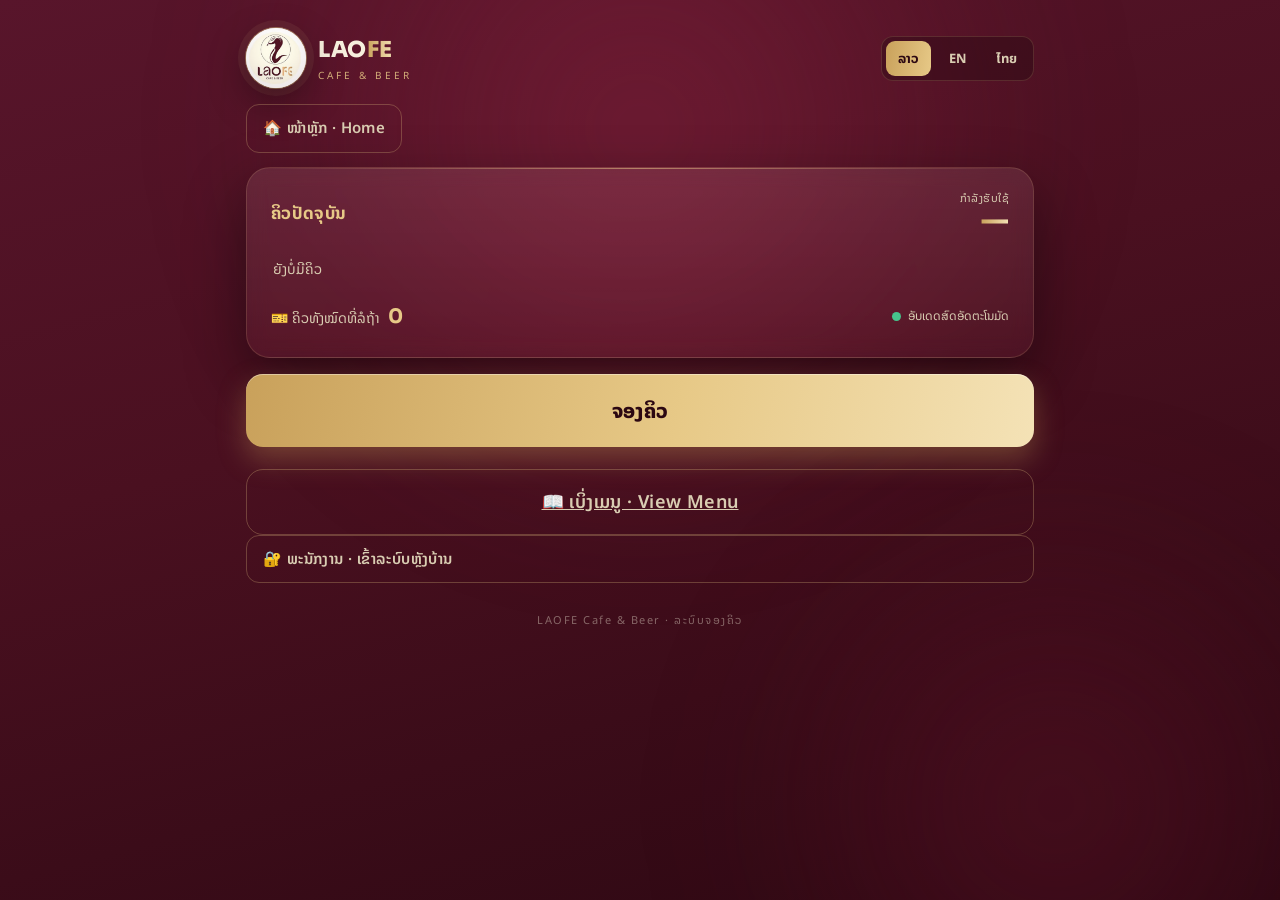
==== commit e64acacc: "Update queue.html" ====
--- a/queue.html
+++ b/queue.html
@@ -6,7 +6,7 @@
 <title>LAOFE — ຈອງຄິວ</title>
 <meta name="theme-color" content="#4A1020">
 <link rel="icon" href="[data-uri]">
-<link rel="stylesheet" href="theme.css?v7">
+<link rel="stylesheet" href="theme.css?v8">
 <style>.hide{display:none!important}</style>
 </head>
 <body>
@@ -44,6 +44,7 @@
     </div>
 
     <button class="btn cta-big" id="goBook" data-i18n="book_cta">ຈອງຄິວ</button>
+    <a href="https://laofe2025.github.io/Menu/" target="_blank" rel="noopener" class="btn ghost menubtn" data-i18n="view_menu">📖 ເບິ່ງເມນູ · View Menu</a>
     <a href="admin.html" id="adminLink" class="btn ghost small adminlink" data-i18n="admin_login">🔐 ພະນັກງານ · ເຂົ້າລະບົບຫຼັງບ້ານ</a>
   </div>
 
@@ -86,10 +87,11 @@
       <div class="stats">
         <div class="stat"><div class="n" id="nowServing">—</div><div class="t" data-i18n="now_serving">ກຳລັງຮັບໃຊ້</div></div>
         <div class="stat"><div class="n" id="ahead">—</div><div class="t" data-i18n="ahead">ຄິວກ່ອນໜ້າ</div></div>
-        <div class="stat"><div class="n" id="estWait">—</div><div class="t" data-i18n="wait_min">ລໍຖ້າ (ນາທີ)</div></div>
       </div>
 
       <div class="totbar"><span>🎫 <span data-i18n="total_waiting">ຄິວທັງໝົດທີ່ລໍຖ້າ</span></span><b id="totalWaiting">—</b></div>
+
+      <a href="https://laofe2025.github.io/Menu/" target="_blank" rel="noopener" class="btn ghost menubtn" data-i18n="view_menu">📖 ເບິ່ງເມນູ · View Menu</a>
 
       <div class="board-sub">
         <div class="board-sub-head" data-i18n="all_queues">ຄິວທັງໝົດ · ຄິວຂອງທ່ານເປັນສີທອງ</div>
@@ -123,8 +125,8 @@
 var QRCode;!function(){function a(a){this.mode=c.MODE_8BIT_BYTE,this.data=a,this.parsedData=[];for(var b=[],d=0,e=this.data.length;e>d;d++){var f=this.data.charCodeAt(d);f>65536?(b[0]=240|(1835008&f)>>>18,b[1]=128|(258048&f)>>>12,b[2]=128|(4032&f)>>>6,b[3]=128|63&f):f>2048?(b[0]=224|(61440&f)>>>12,b[1]=128|(4032&f)>>>6,b[2]=128|63&f):f>128?(b[0]=192|(1984&f)>>>6,b[1]=128|63&f):b[0]=f,this.parsedData=this.parsedData.concat(b)}this.parsedData.length!=this.data.length&&(this.parsedData.unshift(191),this.parsedData.unshift(187),this.parsedData.unshift(239))}function b(a,b){this.typeNumber=a,this.errorCorrectLevel=b,this.modules=null,this.moduleCount=0,this.dataCache=null,this.dataList=[]}function i(a,b){if(void 0==a.length)throw new Error(a.length+"/"+b);for(var c=0;c<a.length&&0==a[c];)c++;this.num=new Array(a.length-c+b);for(var d=0;d<a.length-c;d++)this.num[d]=a[d+c]}function j(a,b){this.totalCount=a,this.dataCount=b}function k(){this.buffer=[],this.length=0}function m(){return"undefined"!=typeof CanvasRenderingContext2D}function n(){var a=!1,b=navigator.userAgent;return/android/i.test(b)&&(a=!0,aMat=b.toString().match(/android ([0-9]\.[0-9])/i),aMat&&aMat[1]&&(a=parseFloat(aMat[1]))),a}function r(a,b){for(var c=1,e=s(a),f=0,g=l.length;g>=f;f++){var h=0;switch(b){case d.L:h=l[f][0];break;case d.M:h=l[f][1];break;case d.Q:h=l[f][2];break;case d.H:h=l[f][3]}if(h>=e)break;c++}if(c>l.length)throw new Error("Too long data");return c}function s(a){var b=encodeURI(a).toString().replace(/\%[0-9a-fA-F]{2}/g,"a");return b.length+(b.length!=a?3:0)}a.prototype={getLength:function(){return this.parsedData.length},write:function(a){for(var b=0,c=this.parsedData.length;c>b;b++)a.put(this.parsedData[b],8)}},b.prototype={addData:function(b){var c=new a(b);this.dataList.push(c),this.dataCache=null},isDark:function(a,b){if(0>a||this.moduleCount<=a||0>b||this.moduleCount<=b)throw new Error(a+","+b);return this.modules[a][b]},getModuleCount:function(){return this.moduleCount},make:function(){this.makeImpl(!1,this.getBestMaskPattern())},makeImpl:function(a,c){this.moduleCount=4*this.typeNumber+17,this.modules=new Array(this.moduleCount);for(var d=0;d<this.moduleCount;d++){this.modules[d]=new Array(this.moduleCount);for(var e=0;e<this.moduleCount;e++)this.modules[d][e]=null}this.setupPositionProbePattern(0,0),this.setupPositionProbePattern(this.moduleCount-7,0),this.setupPositionProbePattern(0,this.moduleCount-7),this.setupPositionAdjustPattern(),this.setupTimingPattern(),this.setupTypeInfo(a,c),this.typeNumber>=7&&this.setupTypeNumber(a),null==this.dataCache&&(this.dataCache=b.createData(this.typeNumber,this.errorCorrectLevel,this.dataList)),this.mapData(this.dataCache,c)},setupPositionProbePattern:function(a,b){for(var c=-1;7>=c;c++)if(!(-1>=a+c||this.moduleCount<=a+c))for(var d=-1;7>=d;d++)-1>=b+d||this.moduleCount<=b+d||(this.modules[a+c][b+d]=c>=0&&6>=c&&(0==d||6==d)||d>=0&&6>=d&&(0==c||6==c)||c>=2&&4>=c&&d>=2&&4>=d?!0:!1)},getBestMaskPattern:function(){for(var a=0,b=0,c=0;8>c;c++){this.makeImpl(!0,c);var d=f.getLostPoint(this);(0==c||a>d)&&(a=d,b=c)}return b},createMovieClip:function(a,b,c){var d=a.createEmptyMovieClip(b,c),e=1;this.make();for(var f=0;f<this.modules.length;f++)for(var g=f*e,h=0;h<this.modules[f].length;h++){var i=h*e,j=this.modules[f][h];j&&(d.beginFill(0,100),d.moveTo(i,g),d.lineTo(i+e,g),d.lineTo(i+e,g+e),d.lineTo(i,g+e),d.endFill())}return d},setupTimingPattern:function(){for(var a=8;a<this.moduleCount-8;a++)null==this.modules[a][6]&&(this.modules[a][6]=0==a%2);for(var b=8;b<this.moduleCount-8;b++)null==this.modules[6][b]&&(this.modules[6][b]=0==b%2)},setupPositionAdjustPattern:function(){for(var a=f.getPatternPosition(this.typeNumber),b=0;b<a.length;b++)for(var c=0;c<a.length;c++){var d=a[b],e=a[c];if(null==this.modules[d][e])for(var g=-2;2>=g;g++)for(var h=-2;2>=h;h++)this.modules[d+g][e+h]=-2==g||2==g||-2==h||2==h||0==g&&0==h?!0:!1}},setupTypeNumber:function(a){for(var b=f.getBCHTypeNumber(this.typeNumber),c=0;18>c;c++){var d=!a&&1==(1&b>>c);this.modules[Math.floor(c/3)][c%3+this.moduleCount-8-3]=d}for(var c=0;18>c;c++){var d=!a&&1==(1&b>>c);this.modules[c%3+this.moduleCount-8-3][Math.floor(c/3)]=d}},setupTypeInfo:function(a,b){for(var c=this.errorCorrectLevel<<3|b,d=f.getBCHTypeInfo(c),e=0;15>e;e++){var g=!a&&1==(1&d>>e);6>e?this.modules[e][8]=g:8>e?this.modules[e+1][8]=g:this.modules[this.moduleCount-15+e][8]=g}for(var e=0;15>e;e++){var g=!a&&1==(1&d>>e);8>e?this.modules[8][this.moduleCount-e-1]=g:9>e?this.modules[8][15-e-1+1]=g:this.modules[8][15-e-1]=g}this.modules[this.moduleCount-8][8]=!a},mapData:function(a,b){for(var c=-1,d=this.moduleCount-1,e=7,g=0,h=this.moduleCount-1;h>0;h-=2)for(6==h&&h--;;){for(var i=0;2>i;i++)if(null==this.modules[d][h-i]){var j=!1;g<a.length&&(j=1==(1&a[g]>>>e));var k=f.getMask(b,d,h-i);k&&(j=!j),this.modules[d][h-i]=j,e--,-1==e&&(g++,e=7)}if(d+=c,0>d||this.moduleCount<=d){d-=c,c=-c;break}}}},b.PAD0=236,b.PAD1=17,b.createData=function(a,c,d){for(var e=j.getRSBlocks(a,c),g=new k,h=0;h<d.length;h++){var i=d[h];g.put(i.mode,4),g.put(i.getLength(),f.getLengthInBits(i.mode,a)),i.write(g)}for(var l=0,h=0;h<e.length;h++)l+=e[h].dataCount;if(g.getLengthInBits()>8*l)throw new Error("code length overflow. ("+g.getLengthInBits()+">"+8*l+")");for(g.getLengthInBits()+4<=8*l&&g.put(0,4);0!=g.getLengthInBits()%8;)g.putBit(!1);for(;;){if(g.getLengthInBits()>=8*l)break;if(g.put(b.PAD0,8),g.getLengthInBits()>=8*l)break;g.put(b.PAD1,8)}return b.createBytes(g,e)},b.createBytes=function(a,b){for(var c=0,d=0,e=0,g=new Array(b.length),h=new Array(b.length),j=0;j<b.length;j++){var k=b[j].dataCount,l=b[j].totalCount-k;d=Math.max(d,k),e=Math.max(e,l),g[j]=new Array(k);for(var m=0;m<g[j].length;m++)g[j][m]=255&a.buffer[m+c];c+=k;var n=f.getErrorCorrectPolynomial(l),o=new i(g[j],n.getLength()-1),p=o.mod(n);h[j]=new Array(n.getLength()-1);for(var m=0;m<h[j].length;m++){var q=m+p.getLength()-h[j].length;h[j][m]=q>=0?p.get(q):0}}for(var r=0,m=0;m<b.length;m++)r+=b[m].totalCount;for(var s=new Array(r),t=0,m=0;d>m;m++)for(var j=0;j<b.length;j++)m<g[j].length&&(s[t++]=g[j][m]);for(var m=0;e>m;m++)for(var j=0;j<b.length;j++)m<h[j].length&&(s[t++]=h[j][m]);return s};for(var c={MODE_NUMBER:1,MODE_ALPHA_NUM:2,MODE_8BIT_BYTE:4,MODE_KANJI:8},d={L:1,M:0,Q:3,H:2},e={PATTERN000:0,PATTERN001:1,PATTERN010:2,PATTERN011:3,PATTERN100:4,PATTERN101:5,PATTERN110:6,PATTERN111:7},f={PATTERN_POSITION_TABLE:[[],[6,18],[6,22],[6,26],[6,30],[6,34],[6,22,38],[6,24,42],[6,26,46],[6,28,50],[6,30,54],[6,32,58],[6,34,62],[6,26,46,66],[6,26,48,70],[6,26,50,74],[6,30,54,78],[6,30,56,82],[6,30,58,86],[6,34,62,90],[6,28,50,72,94],[6,26,50,74,98],[6,30,54,78,102],[6,28,54,80,106],[6,32,58,84,110],[6,30,58,86,114],[6,34,62,90,118],[6,26,50,74,98,122],[6,30,54,78,102,126],[6,26,52,78,104,130],[6,30,56,82,108,134],[6,34,60,86,112,138],[6,30,58,86,114,142],[6,34,62,90,118,146],[6,30,54,78,102,126,150],[6,24,50,76,102,128,154],[6,28,54,80,106,132,158],[6,32,58,84,110,136,162],[6,26,54,82,110,138,166],[6,30,58,86,114,142,170]],G15:1335,G18:7973,G15_MASK:21522,getBCHTypeInfo:function(a){for(var b=a<<10;f.getBCHDigit(b)-f.getBCHDigit(f.G15)>=0;)b^=f.G15<<f.getBCHDigit(b)-f.getBCHDigit(f.G15);return(a<<10|b)^f.G15_MASK},getBCHTypeNumber:function(a){for(var b=a<<12;f.getBCHDigit(b)-f.getBCHDigit(f.G18)>=0;)b^=f.G18<<f.getBCHDigit(b)-f.getBCHDigit(f.G18);return a<<12|b},getBCHDigit:function(a){for(var b=0;0!=a;)b++,a>>>=1;return b},getPatternPosition:function(a){return f.PATTERN_POSITION_TABLE[a-1]},getMask:function(a,b,c){switch(a){case e.PATTERN000:return 0==(b+c)%2;case e.PATTERN001:return 0==b%2;case e.PATTERN010:return 0==c%3;case e.PATTERN011:return 0==(b+c)%3;case e.PATTERN100:return 0==(Math.floor(b/2)+Math.floor(c/3))%2;case e.PATTERN101:return 0==b*c%2+b*c%3;case e.PATTERN110:return 0==(b*c%2+b*c%3)%2;case e.PATTERN111:return 0==(b*c%3+(b+c)%2)%2;default:throw new Error("bad maskPattern:"+a)}},getErrorCorrectPolynomial:function(a){for(var b=new i([1],0),c=0;a>c;c++)b=b.multiply(new i([1,g.gexp(c)],0));return b},getLengthInBits:function(a,b){if(b>=1&&10>b)switch(a){case c.MODE_NUMBER:return 10;case c.MODE_ALPHA_NUM:return 9;case c.MODE_8BIT_BYTE:return 8;case c.MODE_KANJI:return 8;default:throw new Error("mode:"+a)}else if(27>b)switch(a){case c.MODE_NUMBER:return 12;case c.MODE_ALPHA_NUM:return 11;case c.MODE_8BIT_BYTE:return 16;case c.MODE_KANJI:return 10;default:throw new Error("mode:"+a)}else{if(!(41>b))throw new Error("type:"+b);switch(a){case c.MODE_NUMBER:return 14;case c.MODE_ALPHA_NUM:return 13;case c.MODE_8BIT_BYTE:return 16;case c.MODE_KANJI:return 12;default:throw new Error("mode:"+a)}}},getLostPoint:function(a){for(var b=a.getModuleCount(),c=0,d=0;b>d;d++)for(var e=0;b>e;e++){for(var f=0,g=a.isDark(d,e),h=-1;1>=h;h++)if(!(0>d+h||d+h>=b))for(var i=-1;1>=i;i++)0>e+i||e+i>=b||(0!=h||0!=i)&&g==a.isDark(d+h,e+i)&&f++;f>5&&(c+=3+f-5)}for(var d=0;b-1>d;d++)for(var e=0;b-1>e;e++){var j=0;a.isDark(d,e)&&j++,a.isDark(d+1,e)&&j++,a.isDark(d,e+1)&&j++,a.isDark(d+1,e+1)&&j++,(0==j||4==j)&&(c+=3)}for(var d=0;b>d;d++)for(var e=0;b-6>e;e++)a.isDark(d,e)&&!a.isDark(d,e+1)&&a.isDark(d,e+2)&&a.isDark(d,e+3)&&a.isDark(d,e+4)&&!a.isDark(d,e+5)&&a.isDark(d,e+6)&&(c+=40);for(var e=0;b>e;e++)for(var d=0;b-6>d;d++)a.isDark(d,e)&&!a.isDark(d+1,e)&&a.isDark(d+2,e)&&a.isDark(d+3,e)&&a.isDark(d+4,e)&&!a.isDark(d+5,e)&&a.isDark(d+6,e)&&(c+=40);for(var k=0,e=0;b>e;e++)for(var d=0;b>d;d++)a.isDark(d,e)&&k++;var l=Math.abs(100*k/b/b-50)/5;return c+=10*l}},g={glog:function(a){if(1>a)throw new Error("glog("+a+")");return g.LOG_TABLE[a]},gexp:function(a){for(;0>a;)a+=255;for(;a>=256;)a-=255;return g.EXP_TABLE[a]},EXP_TABLE:new Array(256),LOG_TABLE:new Array(256)},h=0;8>h;h++)g.EXP_TABLE[h]=1<<h;for(var h=8;256>h;h++)g.EXP_TABLE[h]=g.EXP_TABLE[h-4]^g.EXP_TABLE[h-5]^g.EXP_TABLE[h-6]^g.EXP_TABLE[h-8];for(var h=0;255>h;h++)g.LOG_TABLE[g.EXP_TABLE[h]]=h;i.prototype={get:function(a){return this.num[a]},getLength:function(){return this.num.length},multiply:function(a){for(var b=new Array(this.getLength()+a.getLength()-1),c=0;c<this.getLength();c++)for(var d=0;d<a.getLength();d++)b[c+d]^=g.gexp(g.glog(this.get(c))+g.glog(a.get(d)));return new i(b,0)},mod:function(a){if(this.getLength()-a.getLength()<0)return this;for(var b=g.glog(this.get(0))-g.glog(a.get(0)),c=new Array(this.getLength()),d=0;d<this.getLength();d++)c[d]=this.get(d);for(var d=0;d<a.getLength();d++)c[d]^=g.gexp(g.glog(a.get(d))+b);return new i(c,0).mod(a)}},j.RS_BLOCK_TABLE=[[1,26,19],[1,26,16],[1,26,13],[1,26,9],[1,44,34],[1,44,28],[1,44,22],[1,44,16],[1,70,55],[1,70,44],[2,35,17],[2,35,13],[1,100,80],[2,50,32],[2,50,24],[4,25,9],[1,134,108],[2,67,43],[2,33,15,2,34,16],[2,33,11,2,34,12],[2,86,68],[4,43,27],[4,43,19],[4,43,15],[2,98,78],[4,49,31],[2,32,14,4,33,15],[4,39,13,1,40,14],[2,121,97],[2,60,38,2,61,39],[4,40,18,2,41,19],[4,40,14,2,41,15],[2,146,116],[3,58,36,2,59,37],[4,36,16,4,37,17],[4,36,12,4,37,13],[2,86,68,2,87,69],[4,69,43,1,70,44],[6,43,19,2,44,20],[6,43,15,2,44,16],[4,101,81],[1,80,50,4,81,51],[4,50,22,4,51,23],[3,36,12,8,37,13],[2,116,92,2,117,93],[6,58,36,2,59,37],[4,46,20,6,47,21],[7,42,14,4,43,15],[4,133,107],[8,59,37,1,60,38],[8,44,20,4,45,21],[12,33,11,4,34,12],[3,145,115,1,146,116],[4,64,40,5,65,41],[11,36,16,5,37,17],[11,36,12,5,37,13],[5,109,87,1,110,88],[5,65,41,5,66,42],[5,54,24,7,55,25],[11,36,12],[5,122,98,1,123,99],[7,73,45,3,74,46],[15,43,19,2,44,20],[3,45,15,13,46,16],[1,135,107,5,136,108],[10,74,46,1,75,47],[1,50,22,15,51,23],[2,42,14,17,43,15],[5,150,120,1,151,121],[9,69,43,4,70,44],[17,50,22,1,51,23],[2,42,14,19,43,15],[3,141,113,4,142,114],[3,70,44,11,71,45],[17,47,21,4,48,22],[9,39,13,16,40,14],[3,135,107,5,136,108],[3,67,41,13,68,42],[15,54,24,5,55,25],[15,43,15,10,44,16],[4,144,116,4,145,117],[17,68,42],[17,50,22,6,51,23],[19,46,16,6,47,17],[2,139,111,7,140,112],[17,74,46],[7,54,24,16,55,25],[34,37,13],[4,151,121,5,152,122],[4,75,47,14,76,48],[11,54,24,14,55,25],[16,45,15,14,46,16],[6,147,117,4,148,118],[6,73,45,14,74,46],[11,54,24,16,55,25],[30,46,16,2,47,17],[8,132,106,4,133,107],[8,75,47,13,76,48],[7,54,24,22,55,25],[22,45,15,13,46,16],[10,142,114,2,143,115],[19,74,46,4,75,47],[28,50,22,6,51,23],[33,46,16,4,47,17],[8,152,122,4,153,123],[22,73,45,3,74,46],[8,53,23,26,54,24],[12,45,15,28,46,16],[3,147,117,10,148,118],[3,73,45,23,74,46],[4,54,24,31,55,25],[11,45,15,31,46,16],[7,146,116,7,147,117],[21,73,45,7,74,46],[1,53,23,37,54,24],[19,45,15,26,46,16],[5,145,115,10,146,116],[19,75,47,10,76,48],[15,54,24,25,55,25],[23,45,15,25,46,16],[13,145,115,3,146,116],[2,74,46,29,75,47],[42,54,24,1,55,25],[23,45,15,28,46,16],[17,145,115],[10,74,46,23,75,47],[10,54,24,35,55,25],[19,45,15,35,46,16],[17,145,115,1,146,116],[14,74,46,21,75,47],[29,54,24,19,55,25],[11,45,15,46,46,16],[13,145,115,6,146,116],[14,74,46,23,75,47],[44,54,24,7,55,25],[59,46,16,1,47,17],[12,151,121,7,152,122],[12,75,47,26,76,48],[39,54,24,14,55,25],[22,45,15,41,46,16],[6,151,121,14,152,122],[6,75,47,34,76,48],[46,54,24,10,55,25],[2,45,15,64,46,16],[17,152,122,4,153,123],[29,74,46,14,75,47],[49,54,24,10,55,25],[24,45,15,46,46,16],[4,152,122,18,153,123],[13,74,46,32,75,47],[48,54,24,14,55,25],[42,45,15,32,46,16],[20,147,117,4,148,118],[40,75,47,7,76,48],[43,54,24,22,55,25],[10,45,15,67,46,16],[19,148,118,6,149,119],[18,75,47,31,76,48],[34,54,24,34,55,25],[20,45,15,61,46,16]],j.getRSBlocks=function(a,b){var c=j.getRsBlockTable(a,b);if(void 0==c)throw new Error("bad rs block @ typeNumber:"+a+"/errorCorrectLevel:"+b);for(var d=c.length/3,e=[],f=0;d>f;f++)for(var g=c[3*f+0],h=c[3*f+1],i=c[3*f+2],k=0;g>k;k++)e.push(new j(h,i));return e},j.getRsBlockTable=function(a,b){switch(b){case d.L:return j.RS_BLOCK_TABLE[4*(a-1)+0];case d.M:return j.RS_BLOCK_TABLE[4*(a-1)+1];case d.Q:return j.RS_BLOCK_TABLE[4*(a-1)+2];case d.H:return j.RS_BLOCK_TABLE[4*(a-1)+3];default:return void 0}},k.prototype={get:function(a){var b=Math.floor(a/8);return 1==(1&this.buffer[b]>>>7-a%8)},put:function(a,b){for(var c=0;b>c;c++)this.putBit(1==(1&a>>>b-c-1))},getLengthInBits:function(){return this.length},putBit:function(a){var b=Math.floor(this.length/8);this.buffer.length<=b&&this.buffer.push(0),a&&(this.buffer[b]|=128>>>this.length%8),this.length++}};var l=[[17,14,11,7],[32,26,20,14],[53,42,32,24],[78,62,46,34],[106,84,60,44],[134,106,74,58],[154,122,86,64],[192,152,108,84],[230,180,130,98],[271,213,151,119],[321,251,177,137],[367,287,203,155],[425,331,241,177],[458,362,258,194],[520,412,292,220],[586,450,322,250],[644,504,364,280],[718,560,394,310],[792,624,442,338],[858,666,482,382],[929,711,509,403],[1003,779,565,439],[1091,857,611,461],[1171,911,661,511],[1273,997,715,535],[1367,1059,751,593],[1465,1125,805,625],[1528,1190,868,658],[1628,1264,908,698],[1732,1370,982,742],[1840,1452,1030,790],[1952,1538,1112,842],[2068,1628,1168,898],[2188,1722,1228,958],[2303,1809,1283,983],[2431,1911,1351,1051],[2563,1989,1423,1093],[2699,2099,1499,1139],[2809,2213,1579,1219],[2953,2331,1663,1273]],o=function(){var a=function(a,b){this._el=a,this._htOption=b};return a.prototype.draw=function(a){function g(a,b){var c=document.createElementNS("http://www.w3.org/2000/svg",a);for(var d in b)b.hasOwnProperty(d)&&c.setAttribute(d,b[d]);return c}var b=this._htOption,c=this._el,d=a.getModuleCount();Math.floor(b.width/d),Math.floor(b.height/d),this.clear();var h=g("svg",{viewBox:"0 0 "+String(d)+" "+String(d),width:"100%",height:"100%",fill:b.colorLight});h.setAttributeNS("http://www.w3.org/2000/xmlns/","xmlns:xlink","http://www.w3.org/1999/xlink"),c.appendChild(h),h.appendChild(g("rect",{fill:b.colorDark,width:"1",height:"1",id:"template"}));for(var i=0;d>i;i++)for(var j=0;d>j;j++)if(a.isDark(i,j)){var k=g("use",{x:String(i),y:String(j)});k.setAttributeNS("http://www.w3.org/1999/xlink","href","#template"),h.appendChild(k)}},a.prototype.clear=function(){for(;this._el.hasChildNodes();)this._el.removeChild(this._el.lastChild)},a}(),p="svg"===document.documentElement.tagName.toLowerCase(),q=p?o:m()?function(){function a(){this._elImage.src=this._elCanvas.toDataURL("image/png"),this._elImage.style.display="block",this._elCanvas.style.display="none"}function d(a,b){var c=this;if(c._fFail=b,c._fSuccess=a,null===c._bSupportDataURI){var d=document.createElement("img"),e=function(){c._bSupportDataURI=!1,c._fFail&&_fFail.call(c)},f=function(){c._bSupportDataURI=!0,c._fSuccess&&c._fSuccess.call(c)};return d.onabort=e,d.onerror=e,d.onload=f,d.src="[data-uri]",void 0}c._bSupportDataURI===!0&&c._fSuccess?c._fSuccess.call(c):c._bSupportDataURI===!1&&c._fFail&&c._fFail.call(c)}if(this._android&&this._android<=2.1){var b=1/window.devicePixelRatio,c=CanvasRenderingContext2D.prototype.drawImage;CanvasRenderingContext2D.prototype.drawImage=function(a,d,e,f,g,h,i,j){if("nodeName"in a&&/img/i.test(a.nodeName))for(var l=arguments.length-1;l>=1;l--)arguments[l]=arguments[l]*b;else"undefined"==typeof j&&(arguments[1]*=b,arguments[2]*=b,arguments[3]*=b,arguments[4]*=b);c.apply(this,arguments)}}var e=function(a,b){this._bIsPainted=!1,this._android=n(),this._htOption=b,this._elCanvas=document.createElement("canvas"),this._elCanvas.width=b.width,this._elCanvas.height=b.height,a.appendChild(this._elCanvas),this._el=a,this._oContext=this._elCanvas.getContext("2d"),this._bIsPainted=!1,this._elImage=document.createElement("img"),this._elImage.style.display="none",this._el.appendChild(this._elImage),this._bSupportDataURI=null};return e.prototype.draw=function(a){var b=this._elImage,c=this._oContext,d=this._htOption,e=a.getModuleCount(),f=d.width/e,g=d.height/e,h=Math.round(f),i=Math.round(g);b.style.display="none",this.clear();for(var j=0;e>j;j++)for(var k=0;e>k;k++){var l=a.isDark(j,k),m=k*f,n=j*g;c.strokeStyle=l?d.colorDark:d.colorLight,c.lineWidth=1,c.fillStyle=l?d.colorDark:d.colorLight,c.fillRect(m,n,f,g),c.strokeRect(Math.floor(m)+.5,Math.floor(n)+.5,h,i),c.strokeRect(Math.ceil(m)-.5,Math.ceil(n)-.5,h,i)}this._bIsPainted=!0},e.prototype.makeImage=function(){this._bIsPainted&&d.call(this,a)},e.prototype.isPainted=function(){return this._bIsPainted},e.prototype.clear=function(){this._oContext.clearRect(0,0,this._elCanvas.width,this._elCanvas.height),this._bIsPainted=!1},e.prototype.round=function(a){return a?Math.floor(1e3*a)/1e3:a},e}():function(){var a=function(a,b){this._el=a,this._htOption=b};return a.prototype.draw=function(a){for(var b=this._htOption,c=this._el,d=a.getModuleCount(),e=Math.floor(b.width/d),f=Math.floor(b.height/d),g=['<table style="border:0;border-collapse:collapse;">'],h=0;d>h;h++){g.push("<tr>");for(var i=0;d>i;i++)g.push('<td style="border:0;border-collapse:collapse;padding:0;margin:0;width:'+e+"px;height:"+f+"px;background-color:"+(a.isDark(h,i)?b.colorDark:b.colorLight)+';"></td>');g.push("</tr>")}g.push("</table>"),c.innerHTML=g.join("");var j=c.childNodes[0],k=(b.width-j.offsetWidth)/2,l=(b.height-j.offsetHeight)/2;k>0&&l>0&&(j.style.margin=l+"px "+k+"px")},a.prototype.clear=function(){this._el.innerHTML=""},a}();QRCode=function(a,b){if(this._htOption={width:256,height:256,typeNumber:4,colorDark:"#000000",colorLight:"#ffffff",correctLevel:d.H},"string"==typeof b&&(b={text:b}),b)for(var c in b)this._htOption[c]=b[c];"string"==typeof a&&(a=document.getElementById(a)),this._android=n(),this._el=a,this._oQRCode=null,this._oDrawing=new q(this._el,this._htOption),this._htOption.text&&this.makeCode(this._htOption.text)},QRCode.prototype.makeCode=function(a){this._oQRCode=new b(r(a,this._htOption.correctLevel),this._htOption.correctLevel),this._oQRCode.addData(a),this._oQRCode.make(),this._el.title=a,this._oDrawing.draw(this._oQRCode),this.makeImage()},QRCode.prototype.makeImage=function(){"function"==typeof this._oDrawing.makeImage&&(!this._android||this._android>=3)&&this._oDrawing.makeImage()},QRCode.prototype.clear=function(){this._oDrawing.clear()},QRCode.CorrectLevel=d}();
 </script>
 <script src="config.js"></script>
-<script src="api.js?v7"></script>
-<script src="alert.js?v7"></script>
+<script src="api.js?v8"></script>
+<script src="alert.js?v8"></script>
 <script>
 (function(){
   var C = window.LAOFE_CONFIG || {};
@@ -148,7 +150,7 @@
       booking:'ກຳລັງຈອງ...', issuing:'ກຳລັງອອກເລກຄິວ...', err_name:'ກະລຸນາໃສ່ຊື່', err_phone:'ກະລຸນາໃສ່ເບີໂທໃຫ້ຖືກຕ້ອງ',
       you_next:'ທ່ານແມ່ນຄິວຕໍ່ໄປ', n_more:'ອີກ {n} ຄິວ', skipped:'ຄິວຖືກຂ້າມ ກະລຸນາຕິດຕໍ່ພະນັກງານ',
       cancelled:'ຍົກເລີກແລ້ວ', notfound:'ບໍ່ພົບຄິວນີ້', confirm_cancel:'ຕ້ອງການຍົກເລີກຄິວ',
-      err_cfg:'⚠️ ຍັງບໍ່ໄດ້ຕັ້ງຄ່າ API_URL — ເບິ່ງຄູ່ມືຕິດຕັ້ງ', label_serving:'ກຳລັງຮັບໃຊ້', label_mine:'ຄິວຂອງທ່ານ', live_hint:'ອັບເດດສົດອັດຕະໂນມັດ', to_home:'🏠 ໜ້າຫຼັກ · Home' },
+      err_cfg:'⚠️ ຍັງບໍ່ໄດ້ຕັ້ງຄ່າ API_URL — ເບິ່ງຄູ່ມືຕິດຕັ້ງ', label_serving:'ກຳລັງຮັບໃຊ້', label_mine:'ຄິວຂອງທ່ານ', live_hint:'ອັບເດດສົດອັດຕະໂນມັດ', to_home:'🏠 ໜ້າຫຼັກ · Home', view_menu:'📖 ເບິ່ງເມນູ · View Menu' },
     en:{ home_title:'Current Queue', now_serving:'Now serving', total_waiting:'Total waiting',
       no_queue:'No queue yet', book_cta:'Book a Queue', book_title:'Book a Queue', label_name:'Name', ph_name:'Your name',
       label_phone:'Phone', label_people:'People', btn_book:'Confirm Booking', back:'Back',
@@ -163,7 +165,7 @@
       booking:'Booking...', issuing:'Issuing your number...', err_name:'Please enter your name', err_phone:'Please enter a valid phone',
       you_next:"You're next", n_more:'{n} ahead', skipped:'Queue skipped, please contact staff',
       cancelled:'Cancelled', notfound:'Queue not found', confirm_cancel:'Cancel queue',
-      err_cfg:'⚠️ API_URL not set — see setup guide', label_serving:'Serving', label_mine:'You', live_hint:'Live · auto-updating', to_home:'🏠 Home' },
+      err_cfg:'⚠️ API_URL not set — see setup guide', label_serving:'Serving', label_mine:'You', live_hint:'Live · auto-updating', to_home:'🏠 Home', view_menu:'📖 View Menu' },
     th:{ home_title:'คิวปัจจุบัน', now_serving:'กำลังให้บริการ', total_waiting:'คิวที่รอทั้งหมด',
       no_queue:'ยังไม่มีคิว', book_cta:'จองคิว', book_title:'จองคิว', label_name:'ชื่อ', ph_name:'ชื่อของคุณ',
       label_phone:'เบอร์โทร', label_people:'จำนวนคน', btn_book:'ยืนยันจองคิว', back:'กลับ',
@@ -178,7 +180,7 @@
       booking:'กำลังจอง...', issuing:'กำลังออกหมายเลขคิว...', err_name:'กรุณากรอกชื่อ', err_phone:'กรุณากรอกเบอร์ให้ถูกต้อง',
       you_next:'คุณคือคิวถัดไป', n_more:'อีก {n} คิว', skipped:'คิวถูกข้าม กรุณาติดต่อพนักงาน',
       cancelled:'ยกเลิกแล้ว', notfound:'ไม่พบคิวนี้', confirm_cancel:'ต้องการยกเลิกคิว',
-      err_cfg:'⚠️ ยังไม่ได้ตั้งค่า API_URL — ดูคู่มือติดตั้ง', label_serving:'ให้บริการ', label_mine:'คุณ', live_hint:'อัปเดตสดอัตโนมัติ', to_home:'🏠 หน้าหลัก · Home' }
+      err_cfg:'⚠️ ยังไม่ได้ตั้งค่า API_URL — ดูคู่มือติดตั้ง', label_serving:'ให้บริการ', label_mine:'คุณ', live_hint:'อัปเดตสดอัตโนมัติ', to_home:'🏠 หน้าหลัก · Home', view_menu:'📖 ดูเมนู · View Menu' }
   };
   var lang = 'la';
   try{ lang = localStorage.getItem('laofe_lang') || 'la'; }catch(e){}
@@ -345,7 +347,7 @@
     lastStatus=r;
     els('nowServing').textContent = r.nowServing || '—';
     els('ahead').textContent = (r.ahead==null?'—':r.ahead);
-    els('estWait').textContent = (r.estMinutes==null?'—':(r.estMinutes===0?'~0':'~'+r.estMinutes));
+    var ew=els('estWait'); if(ew) ew.textContent = (r.estMinutes==null?'—':(r.estMinutes===0?'~0':'~'+r.estMinutes));
     if(els('totalWaiting')) els('totalWaiting').textContent = (r.totalWaiting==null?'—':r.totalWaiting);
 
     (function(){
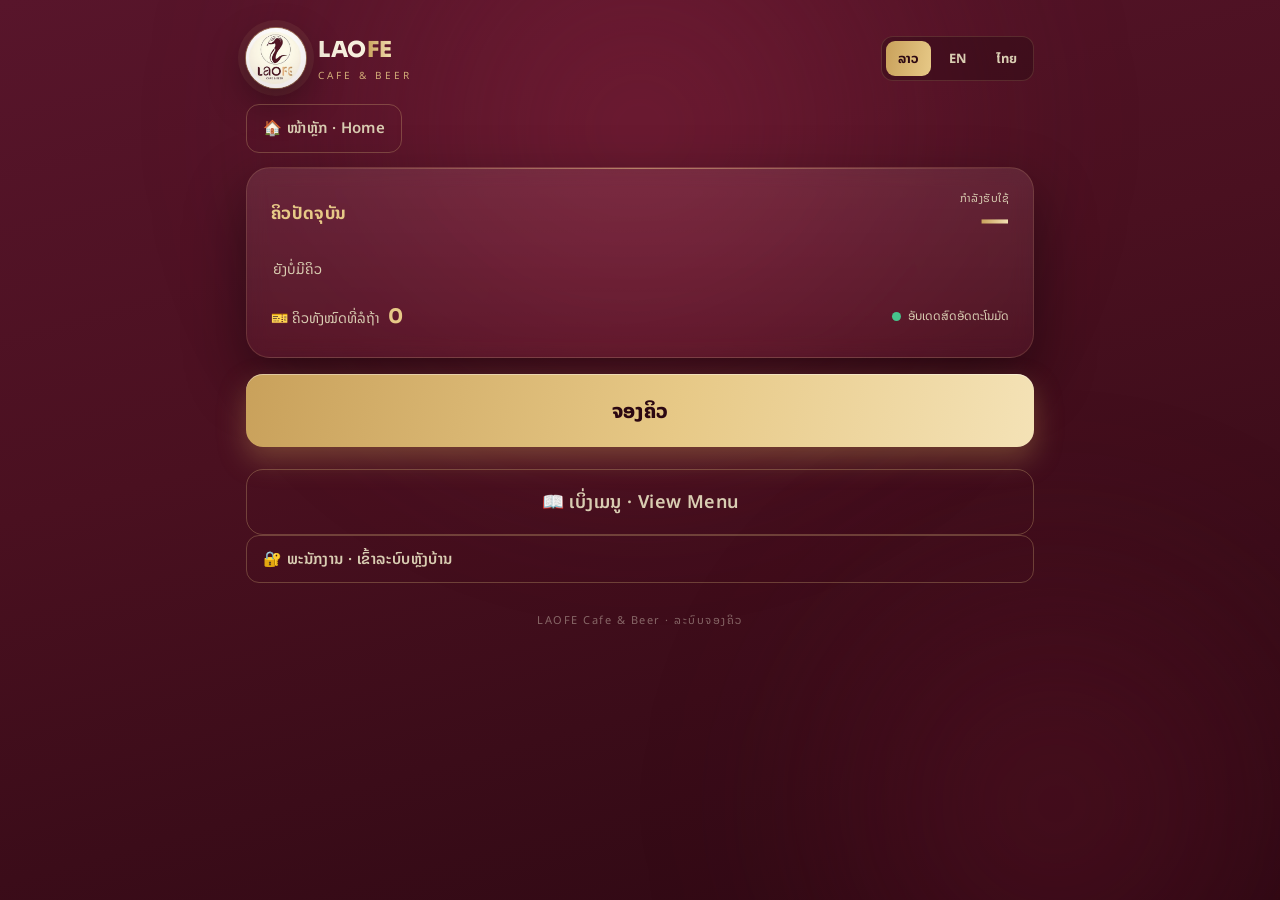
==== commit 9c0e2e71: "Update queue.html" ====
--- a/queue.html
+++ b/queue.html
@@ -6,7 +6,7 @@
 <title>LAOFE — ຈອງຄິວ</title>
 <meta name="theme-color" content="#4A1020">
 <link rel="icon" href="[data-uri]">
-<link rel="stylesheet" href="theme.css?v8">
+<link rel="stylesheet" href="theme.css?v9">
 <style>.hide{display:none!important}</style>
 </head>
 <body>
@@ -125,8 +125,8 @@
 var QRCode;!function(){function a(a){this.mode=c.MODE_8BIT_BYTE,this.data=a,this.parsedData=[];for(var b=[],d=0,e=this.data.length;e>d;d++){var f=this.data.charCodeAt(d);f>65536?(b[0]=240|(1835008&f)>>>18,b[1]=128|(258048&f)>>>12,b[2]=128|(4032&f)>>>6,b[3]=128|63&f):f>2048?(b[0]=224|(61440&f)>>>12,b[1]=128|(4032&f)>>>6,b[2]=128|63&f):f>128?(b[0]=192|(1984&f)>>>6,b[1]=128|63&f):b[0]=f,this.parsedData=this.parsedData.concat(b)}this.parsedData.length!=this.data.length&&(this.parsedData.unshift(191),this.parsedData.unshift(187),this.parsedData.unshift(239))}function b(a,b){this.typeNumber=a,this.errorCorrectLevel=b,this.modules=null,this.moduleCount=0,this.dataCache=null,this.dataList=[]}function i(a,b){if(void 0==a.length)throw new Error(a.length+"/"+b);for(var c=0;c<a.length&&0==a[c];)c++;this.num=new Array(a.length-c+b);for(var d=0;d<a.length-c;d++)this.num[d]=a[d+c]}function j(a,b){this.totalCount=a,this.dataCount=b}function k(){this.buffer=[],this.length=0}function m(){return"undefined"!=typeof CanvasRenderingContext2D}function n(){var a=!1,b=navigator.userAgent;return/android/i.test(b)&&(a=!0,aMat=b.toString().match(/android ([0-9]\.[0-9])/i),aMat&&aMat[1]&&(a=parseFloat(aMat[1]))),a}function r(a,b){for(var c=1,e=s(a),f=0,g=l.length;g>=f;f++){var h=0;switch(b){case d.L:h=l[f][0];break;case d.M:h=l[f][1];break;case d.Q:h=l[f][2];break;case d.H:h=l[f][3]}if(h>=e)break;c++}if(c>l.length)throw new Error("Too long data");return c}function s(a){var b=encodeURI(a).toString().replace(/\%[0-9a-fA-F]{2}/g,"a");return b.length+(b.length!=a?3:0)}a.prototype={getLength:function(){return this.parsedData.length},write:function(a){for(var b=0,c=this.parsedData.length;c>b;b++)a.put(this.parsedData[b],8)}},b.prototype={addData:function(b){var c=new a(b);this.dataList.push(c),this.dataCache=null},isDark:function(a,b){if(0>a||this.moduleCount<=a||0>b||this.moduleCount<=b)throw new Error(a+","+b);return this.modules[a][b]},getModuleCount:function(){return this.moduleCount},make:function(){this.makeImpl(!1,this.getBestMaskPattern())},makeImpl:function(a,c){this.moduleCount=4*this.typeNumber+17,this.modules=new Array(this.moduleCount);for(var d=0;d<this.moduleCount;d++){this.modules[d]=new Array(this.moduleCount);for(var e=0;e<this.moduleCount;e++)this.modules[d][e]=null}this.setupPositionProbePattern(0,0),this.setupPositionProbePattern(this.moduleCount-7,0),this.setupPositionProbePattern(0,this.moduleCount-7),this.setupPositionAdjustPattern(),this.setupTimingPattern(),this.setupTypeInfo(a,c),this.typeNumber>=7&&this.setupTypeNumber(a),null==this.dataCache&&(this.dataCache=b.createData(this.typeNumber,this.errorCorrectLevel,this.dataList)),this.mapData(this.dataCache,c)},setupPositionProbePattern:function(a,b){for(var c=-1;7>=c;c++)if(!(-1>=a+c||this.moduleCount<=a+c))for(var d=-1;7>=d;d++)-1>=b+d||this.moduleCount<=b+d||(this.modules[a+c][b+d]=c>=0&&6>=c&&(0==d||6==d)||d>=0&&6>=d&&(0==c||6==c)||c>=2&&4>=c&&d>=2&&4>=d?!0:!1)},getBestMaskPattern:function(){for(var a=0,b=0,c=0;8>c;c++){this.makeImpl(!0,c);var d=f.getLostPoint(this);(0==c||a>d)&&(a=d,b=c)}return b},createMovieClip:function(a,b,c){var d=a.createEmptyMovieClip(b,c),e=1;this.make();for(var f=0;f<this.modules.length;f++)for(var g=f*e,h=0;h<this.modules[f].length;h++){var i=h*e,j=this.modules[f][h];j&&(d.beginFill(0,100),d.moveTo(i,g),d.lineTo(i+e,g),d.lineTo(i+e,g+e),d.lineTo(i,g+e),d.endFill())}return d},setupTimingPattern:function(){for(var a=8;a<this.moduleCount-8;a++)null==this.modules[a][6]&&(this.modules[a][6]=0==a%2);for(var b=8;b<this.moduleCount-8;b++)null==this.modules[6][b]&&(this.modules[6][b]=0==b%2)},setupPositionAdjustPattern:function(){for(var a=f.getPatternPosition(this.typeNumber),b=0;b<a.length;b++)for(var c=0;c<a.length;c++){var d=a[b],e=a[c];if(null==this.modules[d][e])for(var g=-2;2>=g;g++)for(var h=-2;2>=h;h++)this.modules[d+g][e+h]=-2==g||2==g||-2==h||2==h||0==g&&0==h?!0:!1}},setupTypeNumber:function(a){for(var b=f.getBCHTypeNumber(this.typeNumber),c=0;18>c;c++){var d=!a&&1==(1&b>>c);this.modules[Math.floor(c/3)][c%3+this.moduleCount-8-3]=d}for(var c=0;18>c;c++){var d=!a&&1==(1&b>>c);this.modules[c%3+this.moduleCount-8-3][Math.floor(c/3)]=d}},setupTypeInfo:function(a,b){for(var c=this.errorCorrectLevel<<3|b,d=f.getBCHTypeInfo(c),e=0;15>e;e++){var g=!a&&1==(1&d>>e);6>e?this.modules[e][8]=g:8>e?this.modules[e+1][8]=g:this.modules[this.moduleCount-15+e][8]=g}for(var e=0;15>e;e++){var g=!a&&1==(1&d>>e);8>e?this.modules[8][this.moduleCount-e-1]=g:9>e?this.modules[8][15-e-1+1]=g:this.modules[8][15-e-1]=g}this.modules[this.moduleCount-8][8]=!a},mapData:function(a,b){for(var c=-1,d=this.moduleCount-1,e=7,g=0,h=this.moduleCount-1;h>0;h-=2)for(6==h&&h--;;){for(var i=0;2>i;i++)if(null==this.modules[d][h-i]){var j=!1;g<a.length&&(j=1==(1&a[g]>>>e));var k=f.getMask(b,d,h-i);k&&(j=!j),this.modules[d][h-i]=j,e--,-1==e&&(g++,e=7)}if(d+=c,0>d||this.moduleCount<=d){d-=c,c=-c;break}}}},b.PAD0=236,b.PAD1=17,b.createData=function(a,c,d){for(var e=j.getRSBlocks(a,c),g=new k,h=0;h<d.length;h++){var i=d[h];g.put(i.mode,4),g.put(i.getLength(),f.getLengthInBits(i.mode,a)),i.write(g)}for(var l=0,h=0;h<e.length;h++)l+=e[h].dataCount;if(g.getLengthInBits()>8*l)throw new Error("code length overflow. ("+g.getLengthInBits()+">"+8*l+")");for(g.getLengthInBits()+4<=8*l&&g.put(0,4);0!=g.getLengthInBits()%8;)g.putBit(!1);for(;;){if(g.getLengthInBits()>=8*l)break;if(g.put(b.PAD0,8),g.getLengthInBits()>=8*l)break;g.put(b.PAD1,8)}return b.createBytes(g,e)},b.createBytes=function(a,b){for(var c=0,d=0,e=0,g=new Array(b.length),h=new Array(b.length),j=0;j<b.length;j++){var k=b[j].dataCount,l=b[j].totalCount-k;d=Math.max(d,k),e=Math.max(e,l),g[j]=new Array(k);for(var m=0;m<g[j].length;m++)g[j][m]=255&a.buffer[m+c];c+=k;var n=f.getErrorCorrectPolynomial(l),o=new i(g[j],n.getLength()-1),p=o.mod(n);h[j]=new Array(n.getLength()-1);for(var m=0;m<h[j].length;m++){var q=m+p.getLength()-h[j].length;h[j][m]=q>=0?p.get(q):0}}for(var r=0,m=0;m<b.length;m++)r+=b[m].totalCount;for(var s=new Array(r),t=0,m=0;d>m;m++)for(var j=0;j<b.length;j++)m<g[j].length&&(s[t++]=g[j][m]);for(var m=0;e>m;m++)for(var j=0;j<b.length;j++)m<h[j].length&&(s[t++]=h[j][m]);return s};for(var c={MODE_NUMBER:1,MODE_ALPHA_NUM:2,MODE_8BIT_BYTE:4,MODE_KANJI:8},d={L:1,M:0,Q:3,H:2},e={PATTERN000:0,PATTERN001:1,PATTERN010:2,PATTERN011:3,PATTERN100:4,PATTERN101:5,PATTERN110:6,PATTERN111:7},f={PATTERN_POSITION_TABLE:[[],[6,18],[6,22],[6,26],[6,30],[6,34],[6,22,38],[6,24,42],[6,26,46],[6,28,50],[6,30,54],[6,32,58],[6,34,62],[6,26,46,66],[6,26,48,70],[6,26,50,74],[6,30,54,78],[6,30,56,82],[6,30,58,86],[6,34,62,90],[6,28,50,72,94],[6,26,50,74,98],[6,30,54,78,102],[6,28,54,80,106],[6,32,58,84,110],[6,30,58,86,114],[6,34,62,90,118],[6,26,50,74,98,122],[6,30,54,78,102,126],[6,26,52,78,104,130],[6,30,56,82,108,134],[6,34,60,86,112,138],[6,30,58,86,114,142],[6,34,62,90,118,146],[6,30,54,78,102,126,150],[6,24,50,76,102,128,154],[6,28,54,80,106,132,158],[6,32,58,84,110,136,162],[6,26,54,82,110,138,166],[6,30,58,86,114,142,170]],G15:1335,G18:7973,G15_MASK:21522,getBCHTypeInfo:function(a){for(var b=a<<10;f.getBCHDigit(b)-f.getBCHDigit(f.G15)>=0;)b^=f.G15<<f.getBCHDigit(b)-f.getBCHDigit(f.G15);return(a<<10|b)^f.G15_MASK},getBCHTypeNumber:function(a){for(var b=a<<12;f.getBCHDigit(b)-f.getBCHDigit(f.G18)>=0;)b^=f.G18<<f.getBCHDigit(b)-f.getBCHDigit(f.G18);return a<<12|b},getBCHDigit:function(a){for(var b=0;0!=a;)b++,a>>>=1;return b},getPatternPosition:function(a){return f.PATTERN_POSITION_TABLE[a-1]},getMask:function(a,b,c){switch(a){case e.PATTERN000:return 0==(b+c)%2;case e.PATTERN001:return 0==b%2;case e.PATTERN010:return 0==c%3;case e.PATTERN011:return 0==(b+c)%3;case e.PATTERN100:return 0==(Math.floor(b/2)+Math.floor(c/3))%2;case e.PATTERN101:return 0==b*c%2+b*c%3;case e.PATTERN110:return 0==(b*c%2+b*c%3)%2;case e.PATTERN111:return 0==(b*c%3+(b+c)%2)%2;default:throw new Error("bad maskPattern:"+a)}},getErrorCorrectPolynomial:function(a){for(var b=new i([1],0),c=0;a>c;c++)b=b.multiply(new i([1,g.gexp(c)],0));return b},getLengthInBits:function(a,b){if(b>=1&&10>b)switch(a){case c.MODE_NUMBER:return 10;case c.MODE_ALPHA_NUM:return 9;case c.MODE_8BIT_BYTE:return 8;case c.MODE_KANJI:return 8;default:throw new Error("mode:"+a)}else if(27>b)switch(a){case c.MODE_NUMBER:return 12;case c.MODE_ALPHA_NUM:return 11;case c.MODE_8BIT_BYTE:return 16;case c.MODE_KANJI:return 10;default:throw new Error("mode:"+a)}else{if(!(41>b))throw new Error("type:"+b);switch(a){case c.MODE_NUMBER:return 14;case c.MODE_ALPHA_NUM:return 13;case c.MODE_8BIT_BYTE:return 16;case c.MODE_KANJI:return 12;default:throw new Error("mode:"+a)}}},getLostPoint:function(a){for(var b=a.getModuleCount(),c=0,d=0;b>d;d++)for(var e=0;b>e;e++){for(var f=0,g=a.isDark(d,e),h=-1;1>=h;h++)if(!(0>d+h||d+h>=b))for(var i=-1;1>=i;i++)0>e+i||e+i>=b||(0!=h||0!=i)&&g==a.isDark(d+h,e+i)&&f++;f>5&&(c+=3+f-5)}for(var d=0;b-1>d;d++)for(var e=0;b-1>e;e++){var j=0;a.isDark(d,e)&&j++,a.isDark(d+1,e)&&j++,a.isDark(d,e+1)&&j++,a.isDark(d+1,e+1)&&j++,(0==j||4==j)&&(c+=3)}for(var d=0;b>d;d++)for(var e=0;b-6>e;e++)a.isDark(d,e)&&!a.isDark(d,e+1)&&a.isDark(d,e+2)&&a.isDark(d,e+3)&&a.isDark(d,e+4)&&!a.isDark(d,e+5)&&a.isDark(d,e+6)&&(c+=40);for(var e=0;b>e;e++)for(var d=0;b-6>d;d++)a.isDark(d,e)&&!a.isDark(d+1,e)&&a.isDark(d+2,e)&&a.isDark(d+3,e)&&a.isDark(d+4,e)&&!a.isDark(d+5,e)&&a.isDark(d+6,e)&&(c+=40);for(var k=0,e=0;b>e;e++)for(var d=0;b>d;d++)a.isDark(d,e)&&k++;var l=Math.abs(100*k/b/b-50)/5;return c+=10*l}},g={glog:function(a){if(1>a)throw new Error("glog("+a+")");return g.LOG_TABLE[a]},gexp:function(a){for(;0>a;)a+=255;for(;a>=256;)a-=255;return g.EXP_TABLE[a]},EXP_TABLE:new Array(256),LOG_TABLE:new Array(256)},h=0;8>h;h++)g.EXP_TABLE[h]=1<<h;for(var h=8;256>h;h++)g.EXP_TABLE[h]=g.EXP_TABLE[h-4]^g.EXP_TABLE[h-5]^g.EXP_TABLE[h-6]^g.EXP_TABLE[h-8];for(var h=0;255>h;h++)g.LOG_TABLE[g.EXP_TABLE[h]]=h;i.prototype={get:function(a){return this.num[a]},getLength:function(){return this.num.length},multiply:function(a){for(var b=new Array(this.getLength()+a.getLength()-1),c=0;c<this.getLength();c++)for(var d=0;d<a.getLength();d++)b[c+d]^=g.gexp(g.glog(this.get(c))+g.glog(a.get(d)));return new i(b,0)},mod:function(a){if(this.getLength()-a.getLength()<0)return this;for(var b=g.glog(this.get(0))-g.glog(a.get(0)),c=new Array(this.getLength()),d=0;d<this.getLength();d++)c[d]=this.get(d);for(var d=0;d<a.getLength();d++)c[d]^=g.gexp(g.glog(a.get(d))+b);return new i(c,0).mod(a)}},j.RS_BLOCK_TABLE=[[1,26,19],[1,26,16],[1,26,13],[1,26,9],[1,44,34],[1,44,28],[1,44,22],[1,44,16],[1,70,55],[1,70,44],[2,35,17],[2,35,13],[1,100,80],[2,50,32],[2,50,24],[4,25,9],[1,134,108],[2,67,43],[2,33,15,2,34,16],[2,33,11,2,34,12],[2,86,68],[4,43,27],[4,43,19],[4,43,15],[2,98,78],[4,49,31],[2,32,14,4,33,15],[4,39,13,1,40,14],[2,121,97],[2,60,38,2,61,39],[4,40,18,2,41,19],[4,40,14,2,41,15],[2,146,116],[3,58,36,2,59,37],[4,36,16,4,37,17],[4,36,12,4,37,13],[2,86,68,2,87,69],[4,69,43,1,70,44],[6,43,19,2,44,20],[6,43,15,2,44,16],[4,101,81],[1,80,50,4,81,51],[4,50,22,4,51,23],[3,36,12,8,37,13],[2,116,92,2,117,93],[6,58,36,2,59,37],[4,46,20,6,47,21],[7,42,14,4,43,15],[4,133,107],[8,59,37,1,60,38],[8,44,20,4,45,21],[12,33,11,4,34,12],[3,145,115,1,146,116],[4,64,40,5,65,41],[11,36,16,5,37,17],[11,36,12,5,37,13],[5,109,87,1,110,88],[5,65,41,5,66,42],[5,54,24,7,55,25],[11,36,12],[5,122,98,1,123,99],[7,73,45,3,74,46],[15,43,19,2,44,20],[3,45,15,13,46,16],[1,135,107,5,136,108],[10,74,46,1,75,47],[1,50,22,15,51,23],[2,42,14,17,43,15],[5,150,120,1,151,121],[9,69,43,4,70,44],[17,50,22,1,51,23],[2,42,14,19,43,15],[3,141,113,4,142,114],[3,70,44,11,71,45],[17,47,21,4,48,22],[9,39,13,16,40,14],[3,135,107,5,136,108],[3,67,41,13,68,42],[15,54,24,5,55,25],[15,43,15,10,44,16],[4,144,116,4,145,117],[17,68,42],[17,50,22,6,51,23],[19,46,16,6,47,17],[2,139,111,7,140,112],[17,74,46],[7,54,24,16,55,25],[34,37,13],[4,151,121,5,152,122],[4,75,47,14,76,48],[11,54,24,14,55,25],[16,45,15,14,46,16],[6,147,117,4,148,118],[6,73,45,14,74,46],[11,54,24,16,55,25],[30,46,16,2,47,17],[8,132,106,4,133,107],[8,75,47,13,76,48],[7,54,24,22,55,25],[22,45,15,13,46,16],[10,142,114,2,143,115],[19,74,46,4,75,47],[28,50,22,6,51,23],[33,46,16,4,47,17],[8,152,122,4,153,123],[22,73,45,3,74,46],[8,53,23,26,54,24],[12,45,15,28,46,16],[3,147,117,10,148,118],[3,73,45,23,74,46],[4,54,24,31,55,25],[11,45,15,31,46,16],[7,146,116,7,147,117],[21,73,45,7,74,46],[1,53,23,37,54,24],[19,45,15,26,46,16],[5,145,115,10,146,116],[19,75,47,10,76,48],[15,54,24,25,55,25],[23,45,15,25,46,16],[13,145,115,3,146,116],[2,74,46,29,75,47],[42,54,24,1,55,25],[23,45,15,28,46,16],[17,145,115],[10,74,46,23,75,47],[10,54,24,35,55,25],[19,45,15,35,46,16],[17,145,115,1,146,116],[14,74,46,21,75,47],[29,54,24,19,55,25],[11,45,15,46,46,16],[13,145,115,6,146,116],[14,74,46,23,75,47],[44,54,24,7,55,25],[59,46,16,1,47,17],[12,151,121,7,152,122],[12,75,47,26,76,48],[39,54,24,14,55,25],[22,45,15,41,46,16],[6,151,121,14,152,122],[6,75,47,34,76,48],[46,54,24,10,55,25],[2,45,15,64,46,16],[17,152,122,4,153,123],[29,74,46,14,75,47],[49,54,24,10,55,25],[24,45,15,46,46,16],[4,152,122,18,153,123],[13,74,46,32,75,47],[48,54,24,14,55,25],[42,45,15,32,46,16],[20,147,117,4,148,118],[40,75,47,7,76,48],[43,54,24,22,55,25],[10,45,15,67,46,16],[19,148,118,6,149,119],[18,75,47,31,76,48],[34,54,24,34,55,25],[20,45,15,61,46,16]],j.getRSBlocks=function(a,b){var c=j.getRsBlockTable(a,b);if(void 0==c)throw new Error("bad rs block @ typeNumber:"+a+"/errorCorrectLevel:"+b);for(var d=c.length/3,e=[],f=0;d>f;f++)for(var g=c[3*f+0],h=c[3*f+1],i=c[3*f+2],k=0;g>k;k++)e.push(new j(h,i));return e},j.getRsBlockTable=function(a,b){switch(b){case d.L:return j.RS_BLOCK_TABLE[4*(a-1)+0];case d.M:return j.RS_BLOCK_TABLE[4*(a-1)+1];case d.Q:return j.RS_BLOCK_TABLE[4*(a-1)+2];case d.H:return j.RS_BLOCK_TABLE[4*(a-1)+3];default:return void 0}},k.prototype={get:function(a){var b=Math.floor(a/8);return 1==(1&this.buffer[b]>>>7-a%8)},put:function(a,b){for(var c=0;b>c;c++)this.putBit(1==(1&a>>>b-c-1))},getLengthInBits:function(){return this.length},putBit:function(a){var b=Math.floor(this.length/8);this.buffer.length<=b&&this.buffer.push(0),a&&(this.buffer[b]|=128>>>this.length%8),this.length++}};var l=[[17,14,11,7],[32,26,20,14],[53,42,32,24],[78,62,46,34],[106,84,60,44],[134,106,74,58],[154,122,86,64],[192,152,108,84],[230,180,130,98],[271,213,151,119],[321,251,177,137],[367,287,203,155],[425,331,241,177],[458,362,258,194],[520,412,292,220],[586,450,322,250],[644,504,364,280],[718,560,394,310],[792,624,442,338],[858,666,482,382],[929,711,509,403],[1003,779,565,439],[1091,857,611,461],[1171,911,661,511],[1273,997,715,535],[1367,1059,751,593],[1465,1125,805,625],[1528,1190,868,658],[1628,1264,908,698],[1732,1370,982,742],[1840,1452,1030,790],[1952,1538,1112,842],[2068,1628,1168,898],[2188,1722,1228,958],[2303,1809,1283,983],[2431,1911,1351,1051],[2563,1989,1423,1093],[2699,2099,1499,1139],[2809,2213,1579,1219],[2953,2331,1663,1273]],o=function(){var a=function(a,b){this._el=a,this._htOption=b};return a.prototype.draw=function(a){function g(a,b){var c=document.createElementNS("http://www.w3.org/2000/svg",a);for(var d in b)b.hasOwnProperty(d)&&c.setAttribute(d,b[d]);return c}var b=this._htOption,c=this._el,d=a.getModuleCount();Math.floor(b.width/d),Math.floor(b.height/d),this.clear();var h=g("svg",{viewBox:"0 0 "+String(d)+" "+String(d),width:"100%",height:"100%",fill:b.colorLight});h.setAttributeNS("http://www.w3.org/2000/xmlns/","xmlns:xlink","http://www.w3.org/1999/xlink"),c.appendChild(h),h.appendChild(g("rect",{fill:b.colorDark,width:"1",height:"1",id:"template"}));for(var i=0;d>i;i++)for(var j=0;d>j;j++)if(a.isDark(i,j)){var k=g("use",{x:String(i),y:String(j)});k.setAttributeNS("http://www.w3.org/1999/xlink","href","#template"),h.appendChild(k)}},a.prototype.clear=function(){for(;this._el.hasChildNodes();)this._el.removeChild(this._el.lastChild)},a}(),p="svg"===document.documentElement.tagName.toLowerCase(),q=p?o:m()?function(){function a(){this._elImage.src=this._elCanvas.toDataURL("image/png"),this._elImage.style.display="block",this._elCanvas.style.display="none"}function d(a,b){var c=this;if(c._fFail=b,c._fSuccess=a,null===c._bSupportDataURI){var d=document.createElement("img"),e=function(){c._bSupportDataURI=!1,c._fFail&&_fFail.call(c)},f=function(){c._bSupportDataURI=!0,c._fSuccess&&c._fSuccess.call(c)};return d.onabort=e,d.onerror=e,d.onload=f,d.src="[data-uri]",void 0}c._bSupportDataURI===!0&&c._fSuccess?c._fSuccess.call(c):c._bSupportDataURI===!1&&c._fFail&&c._fFail.call(c)}if(this._android&&this._android<=2.1){var b=1/window.devicePixelRatio,c=CanvasRenderingContext2D.prototype.drawImage;CanvasRenderingContext2D.prototype.drawImage=function(a,d,e,f,g,h,i,j){if("nodeName"in a&&/img/i.test(a.nodeName))for(var l=arguments.length-1;l>=1;l--)arguments[l]=arguments[l]*b;else"undefined"==typeof j&&(arguments[1]*=b,arguments[2]*=b,arguments[3]*=b,arguments[4]*=b);c.apply(this,arguments)}}var e=function(a,b){this._bIsPainted=!1,this._android=n(),this._htOption=b,this._elCanvas=document.createElement("canvas"),this._elCanvas.width=b.width,this._elCanvas.height=b.height,a.appendChild(this._elCanvas),this._el=a,this._oContext=this._elCanvas.getContext("2d"),this._bIsPainted=!1,this._elImage=document.createElement("img"),this._elImage.style.display="none",this._el.appendChild(this._elImage),this._bSupportDataURI=null};return e.prototype.draw=function(a){var b=this._elImage,c=this._oContext,d=this._htOption,e=a.getModuleCount(),f=d.width/e,g=d.height/e,h=Math.round(f),i=Math.round(g);b.style.display="none",this.clear();for(var j=0;e>j;j++)for(var k=0;e>k;k++){var l=a.isDark(j,k),m=k*f,n=j*g;c.strokeStyle=l?d.colorDark:d.colorLight,c.lineWidth=1,c.fillStyle=l?d.colorDark:d.colorLight,c.fillRect(m,n,f,g),c.strokeRect(Math.floor(m)+.5,Math.floor(n)+.5,h,i),c.strokeRect(Math.ceil(m)-.5,Math.ceil(n)-.5,h,i)}this._bIsPainted=!0},e.prototype.makeImage=function(){this._bIsPainted&&d.call(this,a)},e.prototype.isPainted=function(){return this._bIsPainted},e.prototype.clear=function(){this._oContext.clearRect(0,0,this._elCanvas.width,this._elCanvas.height),this._bIsPainted=!1},e.prototype.round=function(a){return a?Math.floor(1e3*a)/1e3:a},e}():function(){var a=function(a,b){this._el=a,this._htOption=b};return a.prototype.draw=function(a){for(var b=this._htOption,c=this._el,d=a.getModuleCount(),e=Math.floor(b.width/d),f=Math.floor(b.height/d),g=['<table style="border:0;border-collapse:collapse;">'],h=0;d>h;h++){g.push("<tr>");for(var i=0;d>i;i++)g.push('<td style="border:0;border-collapse:collapse;padding:0;margin:0;width:'+e+"px;height:"+f+"px;background-color:"+(a.isDark(h,i)?b.colorDark:b.colorLight)+';"></td>');g.push("</tr>")}g.push("</table>"),c.innerHTML=g.join("");var j=c.childNodes[0],k=(b.width-j.offsetWidth)/2,l=(b.height-j.offsetHeight)/2;k>0&&l>0&&(j.style.margin=l+"px "+k+"px")},a.prototype.clear=function(){this._el.innerHTML=""},a}();QRCode=function(a,b){if(this._htOption={width:256,height:256,typeNumber:4,colorDark:"#000000",colorLight:"#ffffff",correctLevel:d.H},"string"==typeof b&&(b={text:b}),b)for(var c in b)this._htOption[c]=b[c];"string"==typeof a&&(a=document.getElementById(a)),this._android=n(),this._el=a,this._oQRCode=null,this._oDrawing=new q(this._el,this._htOption),this._htOption.text&&this.makeCode(this._htOption.text)},QRCode.prototype.makeCode=function(a){this._oQRCode=new b(r(a,this._htOption.correctLevel),this._htOption.correctLevel),this._oQRCode.addData(a),this._oQRCode.make(),this._el.title=a,this._oDrawing.draw(this._oQRCode),this.makeImage()},QRCode.prototype.makeImage=function(){"function"==typeof this._oDrawing.makeImage&&(!this._android||this._android>=3)&&this._oDrawing.makeImage()},QRCode.prototype.clear=function(){this._oDrawing.clear()},QRCode.CorrectLevel=d}();
 </script>
 <script src="config.js"></script>
-<script src="api.js?v8"></script>
-<script src="alert.js?v8"></script>
+<script src="api.js?v9"></script>
+<script src="alert.js?v9"></script>
 <script>
 (function(){
   var C = window.LAOFE_CONFIG || {};
@@ -150,7 +150,7 @@
       booking:'ກຳລັງຈອງ...', issuing:'ກຳລັງອອກເລກຄິວ...', err_name:'ກະລຸນາໃສ່ຊື່', err_phone:'ກະລຸນາໃສ່ເບີໂທໃຫ້ຖືກຕ້ອງ',
       you_next:'ທ່ານແມ່ນຄິວຕໍ່ໄປ', n_more:'ອີກ {n} ຄິວ', skipped:'ຄິວຖືກຂ້າມ ກະລຸນາຕິດຕໍ່ພະນັກງານ',
       cancelled:'ຍົກເລີກແລ້ວ', notfound:'ບໍ່ພົບຄິວນີ້', confirm_cancel:'ຕ້ອງການຍົກເລີກຄິວ',
-      err_cfg:'⚠️ ຍັງບໍ່ໄດ້ຕັ້ງຄ່າ API_URL — ເບິ່ງຄູ່ມືຕິດຕັ້ງ', label_serving:'ກຳລັງຮັບໃຊ້', label_mine:'ຄິວຂອງທ່ານ', live_hint:'ອັບເດດສົດອັດຕະໂນມັດ', to_home:'🏠 ໜ້າຫຼັກ · Home', view_menu:'📖 ເບິ່ງເມນູ · View Menu' },
+      err_cfg:'⚠️ ຍັງບໍ່ໄດ້ຕັ້ງຄ່າ API_URL — ເບິ່ງຄູ່ມືຕິດຕັ້ງ', label_serving:'ຮອດຄິວແລ້ວ', label_mine:'ຄິວຂອງທ່ານ', live_hint:'ອັບເດດສົດອັດຕະໂນມັດ', to_home:'🏠 ໜ້າຫຼັກ · Home', view_menu:'📖 ເບິ່ງເມນູ · View Menu' },
     en:{ home_title:'Current Queue', now_serving:'Now serving', total_waiting:'Total waiting',
       no_queue:'No queue yet', book_cta:'Book a Queue', book_title:'Book a Queue', label_name:'Name', ph_name:'Your name',
       label_phone:'Phone', label_people:'People', btn_book:'Confirm Booking', back:'Back',
@@ -165,7 +165,7 @@
       booking:'Booking...', issuing:'Issuing your number...', err_name:'Please enter your name', err_phone:'Please enter a valid phone',
       you_next:"You're next", n_more:'{n} ahead', skipped:'Queue skipped, please contact staff',
       cancelled:'Cancelled', notfound:'Queue not found', confirm_cancel:'Cancel queue',
-      err_cfg:'⚠️ API_URL not set — see setup guide', label_serving:'Serving', label_mine:'You', live_hint:'Live · auto-updating', to_home:'🏠 Home', view_menu:'📖 View Menu' },
+      err_cfg:'⚠️ API_URL not set — see setup guide', label_serving:'Your turn', label_mine:'You', live_hint:'Live · auto-updating', to_home:'🏠 Home', view_menu:'📖 View Menu' },
     th:{ home_title:'คิวปัจจุบัน', now_serving:'กำลังให้บริการ', total_waiting:'คิวที่รอทั้งหมด',
       no_queue:'ยังไม่มีคิว', book_cta:'จองคิว', book_title:'จองคิว', label_name:'ชื่อ', ph_name:'ชื่อของคุณ',
       label_phone:'เบอร์โทร', label_people:'จำนวนคน', btn_book:'ยืนยันจองคิว', back:'กลับ',
@@ -180,7 +180,7 @@
       booking:'กำลังจอง...', issuing:'กำลังออกหมายเลขคิว...', err_name:'กรุณากรอกชื่อ', err_phone:'กรุณากรอกเบอร์ให้ถูกต้อง',
       you_next:'คุณคือคิวถัดไป', n_more:'อีก {n} คิว', skipped:'คิวถูกข้าม กรุณาติดต่อพนักงาน',
       cancelled:'ยกเลิกแล้ว', notfound:'ไม่พบคิวนี้', confirm_cancel:'ต้องการยกเลิกคิว',
-      err_cfg:'⚠️ ยังไม่ได้ตั้งค่า API_URL — ดูคู่มือติดตั้ง', label_serving:'ให้บริการ', label_mine:'คุณ', live_hint:'อัปเดตสดอัตโนมัติ', to_home:'🏠 หน้าหลัก · Home', view_menu:'📖 ดูเมนู · View Menu' }
+      err_cfg:'⚠️ ยังไม่ได้ตั้งค่า API_URL — ดูคู่มือติดตั้ง', label_serving:'ถึงคิวแล้ว', label_mine:'คุณ', live_hint:'อัปเดตสดอัตโนมัติ', to_home:'🏠 หน้าหลัก · Home', view_menu:'📖 ดูเมนู · View Menu' }
   };
   var lang = 'la';
   try{ lang = localStorage.getItem('laofe_lang') || 'la'; }catch(e){}
@@ -317,6 +317,8 @@
     setAll('bNow', d.nowServing||'—');
     setAll('bTot', d.totalWaiting==null?0:d.totalWaiting);
     var serving=d.nowServing||'';
+    // ຄິວທີ່ຖືກ "ຮຽກ" ທັງໝົດ (ຮຽກຫຼາຍພ້ອມກັນ → ໃສ່ສີ/ເອັບເຟັກທຸກອັນ)
+    var calledSet={}; (d.called||[]).forEach(function(c){calledSet[c]=1;}); if(serving) calledSet[serving]=1;
     var list=(d.called||[]).concat(d.waiting||[]);
     var html;
     if(list.length===0){ html='<div class="board-empty">'+t('no_queue')+'</div>'; }
@@ -324,7 +326,7 @@
       html='';
       for(var i=0;i<list.length;i++){
         var tk=list[i], cls='qcard', lbl='';
-        if(tk===serving){ cls+=' serving'; lbl=t('label_serving'); }
+        if(calledSet[tk]){ cls+=' serving called'; lbl=t('label_serving'); }
         if(myTicket && tk===myTicket){ cls+=' mine'; lbl=t('label_mine'); }
         html+='<div class="'+cls+'"><div class="qn">'+tk+'</div>'+(lbl?'<div class="ql">'+lbl+'</div>':'')+'</div>';
       }
--- a/theme.css
+++ b/theme.css
@@ -193,6 +193,8 @@
 .board-sub-head{font-size:12.5px;color:var(--cream-dim);margin-bottom:9px}
 .adminlink{display:block;width:max-content;max-width:100%;margin:18px auto 0;text-decoration:none}
 .backhome{display:inline-flex;width:max-content;margin:0 0 14px;text-decoration:none}
+.menubtn{text-decoration:none;color:var(--gold-2);border-color:var(--gold-1);font-weight:800}
+.menubtn:hover{background:rgba(201,161,91,.12);color:var(--gold-3)}
 
 .totbar{display:flex;align-items:center;justify-content:space-between;margin-top:14px;padding:13px 18px;
   border-radius:15px;background:rgba(0,0,0,.24);border:1px solid var(--line);font-size:14px;color:var(--cream-dim)}
